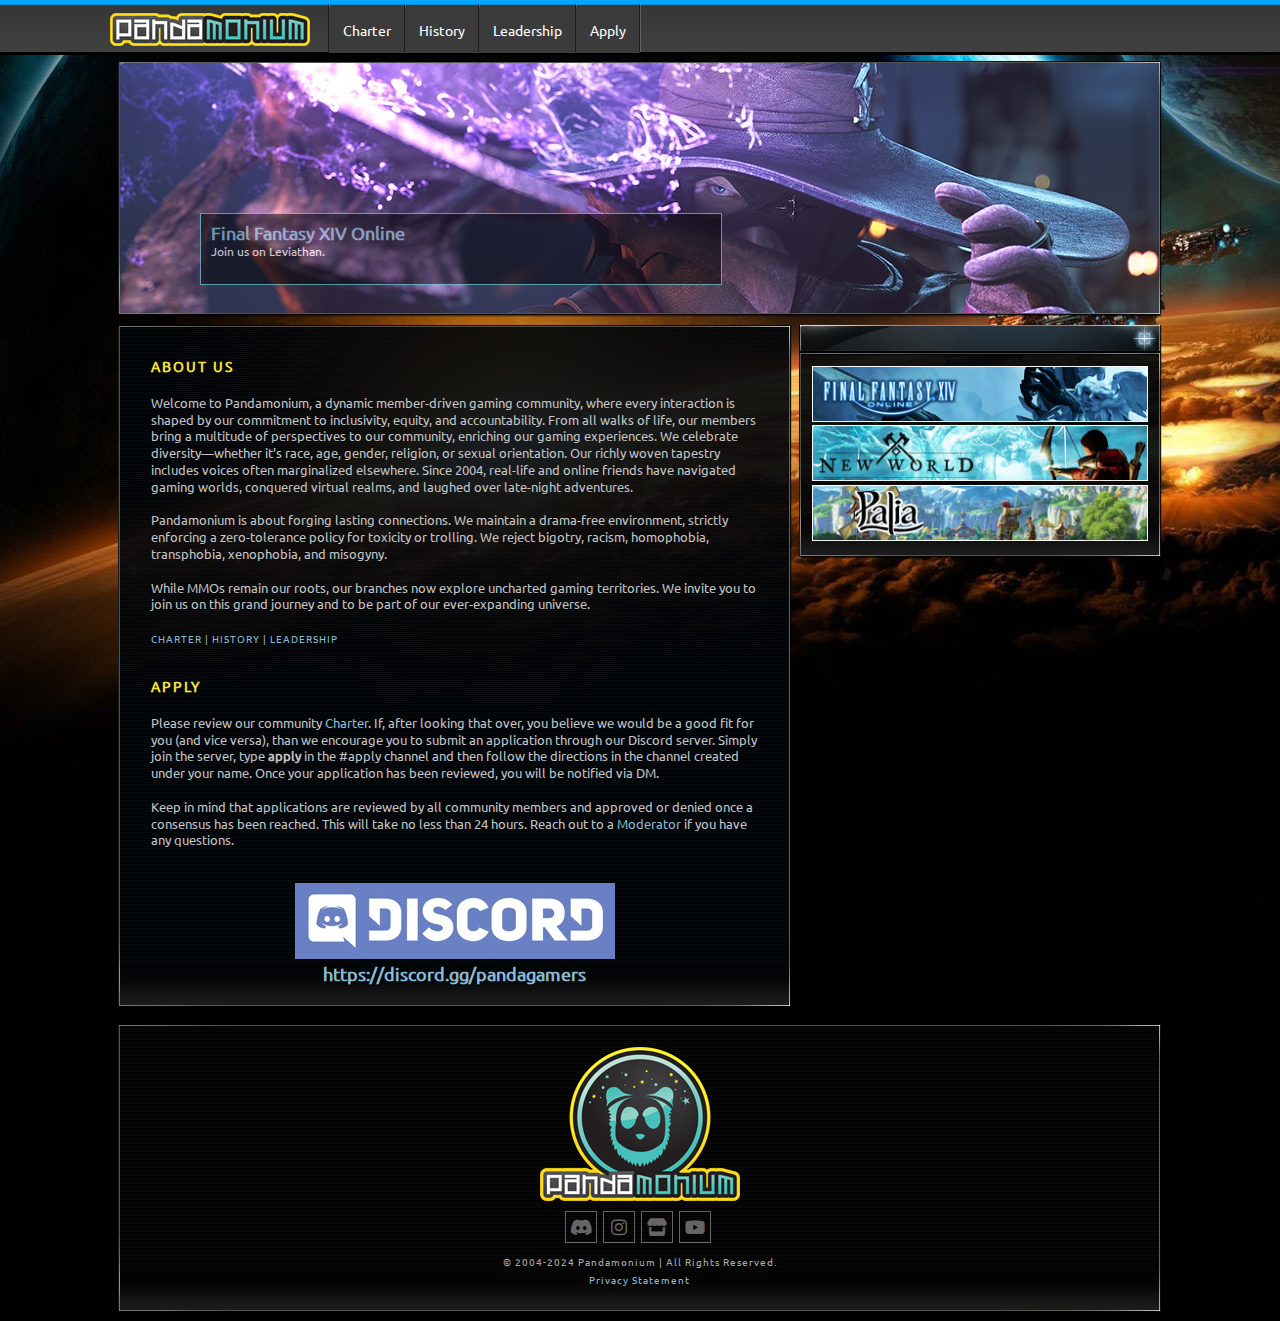
==== index.html @ 1358ab64 "Add files via upload" ====
<!DOCTYPE html>

<html lang="en-US">
<head>
  <title>Pandamonium</title>
  <meta charset="UTF-8">
  <meta content="en-US" http-equiv="Content-Language">
  <meta content="upgrade-insecure-requests" http-equiv="Content-Security-Policy">
  <meta content="Kaisa Connor" name="author">
  <meta content="Pandamonium, a member-driven gaming community guided by core values of inclusivity, equity, and accountability." name="description">
  <meta content="index, follow" name="robots">
  <meta content="width=device-width, initial-scale=1" name="viewport">
  <link href="css/default.css" media="screen" rel="stylesheet" type="text/css">
  <link href="css/menu.css" media="screen" rel="stylesheet" title="menu-css" type="text/css">

  <!-- FAVICON START -->
  <link href="images/favicon.ico" rel="shortcut icon" type="image/x-icon">
  <link href="images/favicon.ico" rel="icon" type="image/x-icon">
  <!-- FAVICON END -->

  <!-- START OF MENU FUNCTIONALITY -->
  <style>
  /* Button Background - No Hover */
  .dropbtn {
    padding: 14px;
    font-weight: 400;
    text-align: left;
    border: none;
    background-color: #3B3B3B;
    font-family: Ubuntu, sans-serif;
    font-size: 14px;
    color: #ffffff;
  }

  /* Link Text Stays White */
  .dropbtn a {
  color: inherit;
  text-decoration: none;
  }

  /* Link Hover Text Changes */
  .dropbtn a:hover {
  color: #52C6BE;
  text-decoration: none;
  }

  /* Overall Button Positioning */
  .dropdown {
    position: relative;
    display: inline-block;
    height: 44px;
    line-height: 44px;
    vertical-align: top;
    margin: 0 -2px;
    padding-top: 0px;
    padding-bottom: 0px;
    top: 7px;
    font-weight: 400;
    text-align: left;
  }

  /* Dropdown Button Background - No Hover */
  .dropdown-content {
    display: none;
    position: absolute;
    background-color: #262626;
    min-width: 160px;
    box-shadow: 0px 8px 16px 0px rgba(0,0,0,0.2);
    z-index: 1;
  }

  /* Dropdown Font */
  .dropdown-content a {
    color: #ffffff;
    padding: 12px 16px;
    text-decoration: none;
    display: block;
    font-family: Ubuntu, sans-serif;
    font-size: 13px;
  }

  /* Dropdown Background - Active */
  .dropdown-content a:hover {
    background-color: #262626;
    color: #52C6BE;
  }

  /* Dropdown Background - Inactive */
  .dropdown:hover .dropdown-content {
    display: block;
    padding-left: 10px;
    padding-right: 10px;
    background-color: #262626;
    border: 1px;
    border-style: solid;
    border-color: #000000;
  }

  /* Button Background - Hover */
  .dropdown:hover .dropbtn {
    background-color: #060606;
  }
  </style>
  <!-- END OF MENU FUNCTIONALITY -->

  <!-- START OF UBUNTU FONT -->
  <style>
  /* cyrillic-ext */
  @font-face {
    font-family: 'Ubuntu';
    font-style: normal;
    font-weight: 400;
    font-display: swap;
    src: local('Ubuntu Regular'), local('Ubuntu-Regular'), url(fonts/ubuntu-cyrillic-ext.woff2) format('woff2');
    unicode-range: U+0460-052F, U+1C80-1C88, U+20B4, U+2DE0-2DFF, U+A640-A69F, U+FE2E-FE2F;
  }

  /* cyrillic */
  @font-face {
    font-family: 'Ubuntu';
    font-style: normal;
    font-weight: 400;
    font-display: swap;
    src: local('Ubuntu Regular'), local('Ubuntu-Regular'), url(fonts/ubuntu-cyrillic.woff2) format('woff2');
    unicode-range: U+0400-045F, U+0490-0491, U+04B0-04B1, U+2116;
  }

  /* greek-ext */
  @font-face {
    font-family: 'Ubuntu';
    font-style: normal;
    font-weight: 400;
    font-display: swap;
    src: local('Ubuntu Regular'), local('Ubuntu-Regular'), url(fonts/ubuntu-greek-ext.woff2) format('woff2');
    unicode-range: U+1F00-1FFF;
  }

  /* greek */
  @font-face {
    font-family: 'Ubuntu';
    font-style: normal;
    font-weight: 400;
    font-display: swap;
    src: local('Ubuntu Regular'), local('Ubuntu-Regular'), url(fonts/ubuntu-greek.woff2) format('woff2');
    unicode-range: U+0370-03FF;
  }

  /* latin-ext */
  @font-face {
    font-family: 'Ubuntu';
    font-style: normal;
    font-weight: 400;
    font-display: swap;
    src: local('Ubuntu Regular'), local('Ubuntu-Regular'), url(fonts/ubuntu-latin-ext.woff2) format('woff2');
    unicode-range: U+0100-024F, U+0259, U+1E00-1EFF, U+2020, U+20A0-20AB, U+20AD-20CF, U+2113, U+2C60-2C7F, U+A720-A7FF;
  }

  /* latin */
  @font-face {
    font-family: 'Ubuntu';
    font-style: normal;
    font-weight: 400;
    font-display: swap;
    src: local('Ubuntu Regular'), local('Ubuntu-Regular'), url(fonts/ubuntu-latin.woff2) format('woff2');
    unicode-range: U+0000-00FF, U+0131, U+0152-0153, U+02BB-02BC, U+02C6, U+02DA, U+02DC, U+2000-206F, U+2074, U+20AC, U+2122, U+2191, U+2193, U+2212, U+2215, U+FEFF, U+FFFD;
  }

  /* Change the for specific design elements to Ubuntu */
  h1, h2, h3, h4, body, input {
    font-family: "Ubuntu", sans-serif !important;
  }

  #page-wrap {
    font-family: "Ubuntu", sans-serif !important;
  }

  .m_hmenu_v2.cust4648 a:link, .m_hmenu_v2.cust4648 a:active, .m_hmenu_v2.cust4648 a:visited, .m_hmenu_v2.cust4648 a:hover, .m_hmenu_v2.cust4648 .dynamic-text {
    font-family: "Ubuntu", sans-serif !important;
  }

  .element_button input, .element_button .button_block {
    font-family: "Ubuntu", sans-serif !important;
  }

  .m_progression .raid .current-difficulty {
    font-family: "Ubuntu", sans-serif !important;
  }

  standard_text {
    font-family: "Ubuntu", sans-serif !important;
    font-size: 15px;
  }
  </style>
  <!-- END OF UBUNTU FONT -->

  <!-- START OF FONT AWESOME STYLES -->
  <style>
  .fa,
  .fas,
  .far,
  .fal,
  .fad,
  .fab {
    -moz-osx-font-smoothing: grayscale;
    -webkit-font-smoothing: antialiased;
    display: inline-block;
    font-style: normal;
    font-variant: normal;
    text-rendering: auto;
    line-height: 1;
  }

  .fab {
    font-family: 'Font Awesome 5 Brands';
  }

  .fa,
  .fas {
    font-family: 'Font Awesome 5 Free';
    font-weight: 900;
  }

  @font-face {
    font-family: 'Font Awesome 5 Brands';
    font-style: normal;
    font-weight: normal;
    font-display: auto;
    src: url("webfonts/fa-brands-400.eot");
    src: url("webfonts/fa-brands-400.eot?#iefix") format("embedded-opentype"), url("webfonts/fa-brands-400.woff2") format("woff2"), url("webfonts/fa-brands-400.woff") format("woff"), url("webfonts/fa-brands-400.ttf") format("truetype"), url("webfonts/fa-brands-400.svg#fontawesome") format("svg");
  }

  @font-face {
    font-family: 'Font Awesome 5 Free';
    font-style: normal;
    font-weight: 400;
    font-display: auto;
    src: url("webfonts/fa-regular-400.eot");
    src: url("webfonts/fa-regular-400.eot?#iefix") format("embedded-opentype"), url("webfonts/fa-regular-400.woff2") format("woff2"), url("webfonts/fa-regular-400.woff") format("woff"), url("webfonts/fa-regular-400.ttf") format("truetype"), url("webfonts/fa-regular-400.svg#fontawesome") format("svg");
  }

  @font-face {
    font-family: 'Font Awesome 5 Free';
    font-style: normal;
    font-weight: 900;
    font-display: auto;
    src: url("webfonts/fa-solid-900.eot");
    src: url("webfonts/fa-solid-900.eot?#iefix") format("embedded-opentype"), url("webfonts/fa-solid-900.woff2") format("woff2"), url("webfonts/fa-solid-900.woff") format("woff"), url("webfonts/fa-solid-900.ttf") format("truetype"), url("webfonts/fa-solid-900.svg#fontawesome") format("svg");
  }

  /* Discord */
  .fa-discord:before {
    content: "\f392";
  }
	  
   /* Instagram */
  .fa-instagram:before {
    content: "\f16d";
  }

    /* Store */
    .fa-store:before {
    content: "\f54e";
  }

  /* YouTube */
  .fa-youtube:before {
    content: "\f167";
  }
  </style>
  <!-- END OF FONT AWESOME STYLES -->
</head>

<body class="dark-theme fixed layout_load" data-dnsme-update-flag="">
  <div class="body-wrap-2">
    <div class="body-wrap-3">
      <div id="page">
        <div class="page-outer-left">
        </div>

        <div class="page-outer-right">
        </div>

        <div id="page-wrap">
          <div class="fixed_height_elem" id="above-site">
          </div>

          <div id="site-body" style="margin-top: 0px;">
            <div class="fixed_height_elem">
              <table class="section-collection">
                <tbody>
                  <tr class="top">
                    <td class="section-border">
                      <div class="decorator-box">
                      </div>
                    </td>

                    <td class="section-holder section-width-large" data-width="1030" id="section-header">
                      <div class="section">
                        <div class=" container_spacer first">
                          <div class="left">
                          </div>

                          <div class="right">
                          </div>
                        </div>

                        <div class="clearing">
                        </div>

                        <div class=" first" data-container-id="61267147" data-start-collapsed="0">
                          <div class=" container_header">
                            <div class="left">
                            </div>

                            <div class="right">
                            </div>
                          </div>

                          <div class="container_body">
                            <div class="container_content container-minimized" style="display: none;">
                            </div>

                            <div class="container_content container-maximized">
                              <table class="container_table">
                                <tbody>
                                  <tr class="container_table_row">
                                    <td class="container_column leftmost rightmost" style="width: 100%">
                                      <div class="module module_first module_last menu_mod_container">
                                        <div class="module_content">
                                          <div class="module_content_wrap">
                                            <div class="m_hmenu_v2 cust4648">
                                              <div class="outer-nav-border">
                                                <div class="menu-bg-left">
                                                </div>

                                                <div class="menu-bg-right">
                                                </div>

                                                <div class="first-level-items ul">
                                                  <div class="auto-position-container">
                                                    <div class="front-widgets widgets">
                                                      <div class="each-menu-widget image-widget widg63568" data-id="63568" data-name="Image">
                                                        <div class="img-container" style="position:relative; left:0px;">
                                                          <a target="_self" class="widget-image" aria-label="Home" href="index.html" target="_self"><img alt="Pandamonium Logo" data-hover-src="" data-reg-src="images/pandamonium_small.png" data-speed="0" data-target="_self" src="images/pandamonium_small.png"></a>
                                                        </div>
                                                      </div>
                                                    </div>

                                                    <div class="menu-margin-left">
                                                    </div>

                                                    <div class="gap">
                                                      <span class="gap-l"></span>
                                                      <span class="gap-r"></span>
                                                    </div>

                                                    <div class="dropdown">
                                                      <button class="dropbtn"><a target="_self" href="charter.html">Charter</a></button>
                                                    </div>

                                                    <div class="gap">
                                                      <span class="gap-l"></span>
                                                      <span class="gap-r"></span>
                                                    </div>

                                                    <div class="dropdown">
                                                      <button class="dropbtn"><a target="_self" href="history.html">History</a></button>
                                                    </div>

                                                    <div class="gap">
                                                      <span class="gap-l"></span>
                                                      <span class="gap-r"></span>
                                                    </div>

                                                    <div class="dropdown">
                                                      <button class="dropbtn"><a target="_self" href="leadership.html">Leadership</a></button>
                                                    </div>

                                                    <div class="gap">
                                                      <span class="gap-l"></span>
                                                      <span class="gap-r"></span>
                                                    </div>

                                                    <div class="dropdown">
                                                      <button class="dropbtn"><a target="_self" href="apply.html">Apply</a></button>
                                                    </div>

                                                    <div class="gap">
                                                      <span class="gap-l"></span>
                                                      <span class="gap-r"></span>
                                                    </div>

                                                  </div>
                                                </div>
                                              </div>
                                            </div>
                                          </div>
                                        </div>
                                      </div>
                                    </td>
                                  </tr>
                                </tbody>
                              </table>
                            </div>
                          </div>

                          <div class=" container_footer">
                            <div class="left">
                            </div>

                            <div class="right">
                            </div>
                          </div>
                        </div>

                        <div class=" container_spacer">
                          <div class="left">
                          </div>

                          <div class="right">
                          </div>
                        </div>

                        <div class="clearing">
                        </div>

			<br /><br /><br /><br />

                        <div class="container" data-container-id="61266828" data-start-collapsed="0">
                          <div class=" container_header">
                            <div class="left">
                            </div>

                            <div class="right">
                            </div>
                          </div>

                          <div class="container_body">
                            <div class="container_left">
                            </div>

                            <div class="container_right">
                            </div>

                            <div class="container_left_top">
                            </div>

                            <div class="container_right_top">
                            </div>

                            <div class="container_left_bottom">
                            </div>

                            <div class="container_right_bottom">
                            </div>

                            <div class="container_content container-minimized" style="display: none;">
                            </div>

                            <div class="container_content container-maximized">
                              <div class="container_inner_l">
                              </div>

                              <div class="container_inner_r">
                              </div>

                              <div class="container_inner_tl">
                              </div>

                              <div class="container_inner_tr">
                              </div>

                              <div class="container_inner_bl">
                              </div>

                              <div class="container_inner_br">
                              </div>

                              <table class="container_table">
                                <tbody>
                                  <tr class="container_table_row">
                                    <td class="container_column leftmost rightmost" style="width: 100%">
                                      <div class="module module_first module_last">
                                        <div class="module_content">
                                          <div class="module_content_wrap">

                                            <!-- START OF SLIDESHOW CONTAINER -->
                                            <div class="m_showcase" id="m_showcase_3432267">
                                              <div class="m_showcase_view" style="min-height:250">
						      
                                                <div class="mySlides fade">
                                                  <div style="height: 250px;">
                                                    <a target="_self" href="apply.html"><img alt="FFXIV Banner" src="images/ffxiv_banner.jpg" style="display: inline; width: 100%; left: -1039px;"></a>
                                                  </div>
                                                  <div class="m_showcase_bar">
                                                    <a target="_self" href="apply.html">
                                                    <h3 class="m_showcase_title" style="font-size: 18px;">Final Fantasy XIV Online</h3></a>
                                                    <p class="m_showcase_description">Join us on Leviathan. <span class="dot"></span> <span class="dot"></span> <span class="dot"></span></p>
                                                  </div>
                                                </div>

						                                    <div class="mySlides fade">
                                                  <div style="height: 250px;">
                                                    <a target="_self" href="apply.html"><img alt="New World Banner" src="images/nw_banner.jpg" style="display: inline; width: 100%; left: -1039px;"></a>
                                                  </div>
                                                  <div class="m_showcase_bar">
                                                    <a target="_self" href="apply.html">
                                                    <h3 class="m_showcase_title" style="font-size: 18px;">New World</h3></a>
                                                    <p class="m_showcase_description">Join us on Lilith or Maramma. <span class="dot"></span> <span class="dot"></span> <span class="dot"></span></p>
                                                  </div>
                                                </div>
      
                                                <div class="mySlides fade">
                                                  <div style="height: 250px;">
                                                    <a target="_self" href="apply.html"><img alt="Palia Banner" src="images/palia_banner.jpg" style="display: inline; width: 100%; left: -1039px;"></a>
                                                  </div>
                                                  <div class="m_showcase_bar">
                                                    <a target="_self" href="apply.html">
                                                    <h3 class="m_showcase_title" style="font-size: 18px;">Palia</h3></a>
                                                    <p class="m_showcase_description">Join us in Palia. <span class="dot"></span> <span class="dot"></span> <span class="dot"></span></p>
                                                  </div>
                                                </div>
						      
                                              </div>
                                            </div>
                                            <!--END OF SLIDESHOW CODE-->

                                            <!--SLIDESHOW JAVASCRIPT-->
                                            <script>
                                            var slideIndex = 0;
                                            showSlides();

                                            function showSlides() {
                                            var i;
                                            var slides = document.getElementsByClassName("mySlides");
                                            var dots = document.getElementsByClassName("dot");
                                            for (i = 0; i < slides.length; i++) {
                                            slides[i].style.display = "none";  
                                            }
                                            slideIndex++;
                                            if (slideIndex > slides.length) {slideIndex = 1}    
                                            for (i = 0; i < dots.length; i++) {
                                            dots[i].className = dots[i].className.replace(" active", "");
                                            }
                                            slides[slideIndex-1].style.display = "block";  
                                            dots[slideIndex-1].className += " active";
                                            setTimeout(showSlides, 4000); // Change image every 4 seconds
                                            }
                                            </script>
                                            <!--END OF SLIDESHOW JAVASCRIPT-->

                                          </div>
                                        </div>
                                      </div>
                                    </td>
                                  </tr>
                                </tbody>
                              </table>
                            </div>
                          </div>

                          <div class=" container_footer">
                            <div class="left">
                            </div>

                            <div class="right">
                            </div>
                          </div>
                        </div>

                        <div class=" container_spacer">
                          <div class="left">
                          </div>

                          <div class="right">
                          </div>
                        </div>

                        <div class="clearing">
                        </div>

                        <div class="special_container last">
                          <div class="m_html" style="padding: 0px; margin-bottom: -1px;">

                          </div>
                        </div>

                        <div class=" container_spacer last">
                          <div class="left">
                          </div>

                          <div class="right">
                          </div>

                          <div class="middle">
                          </div>
                        </div>

                        <div class="clearing">
                        </div>
                      </div>
                    </td>

                    <td class="section-border">
                      <div class="decorator-box">
                      </div>
                    </td>
                  </tr>
                </tbody>
              </table>
            </div>

            <div class="fixed_height_elem">
              <table class="section-collection">
                <tbody>
                  <tr class="top">
                    <td class="section-border">
                      <div class="decorator-box">
                      </div>
                    </td>

                    <td class="section-holder section-width-large" data-width="674" id="section-left" style="width: 674px;">
                      <div class="section">
                        <div class=" container_spacer first">
                          <div class="left">
                          </div>

                          <div class="right">
                          </div>
                        </div>

                        <div class="clearing">
                        </div>

                        <div class="container first last" data-container-id="61266835" data-start-collapsed="0">
                          <div class=" container_header">
                            <div class="left">
                            </div>

                            <div class="right">
                            </div>
                          </div>

                          <div class="container_body">
                            <div class="container_left">
                            </div>

                            <div class="container_right">
                            </div>

                            <div class="container_left_top">
                            </div>

                            <div class="container_right_top">
                            </div>

                            <div class="container_left_bottom">
                            </div>


                            <div class="container_right_bottom">
                            </div>


                            <div class="container_content container-minimized" style="display: none;">
                            </div>

                            <div class="container_content container-maximized">
                              <div class="container_inner_l">
                              </div>

                              <div class="container_inner_r">
                              </div>

                              <div class="container_inner_tl">
                              </div>

                              <div class="container_inner_tr">
                              </div>


                              <div class="container_inner_bl">
                              </div>

                              <div class="container_inner_br">
                              </div>

                              <table class="container_table">
                                <tbody>
                                  <tr class="container_table_row">
                                    <td class="container_column leftmost rightmost" style="width: 100%">
                                      <div class="module module_first module_last">
                                        <div class="module_content">
                                          <div class="module_content_wrap">
                                            <div class="m_html">

                                              <table>
                                                <tbody>
                                                  <tr>
                                                    <td valign="top" width="40%">
                                                      <div class="footer_header">
                                                        About Us
                                                      </div>


                                                      <div class="footer_column_inner">
                                                        <span style="font-size:13.2px">Welcome to Pandamonium, a dynamic member-driven gaming community, where every interaction is shaped by our commitment to inclusivity, equity, and accountability. From all walks of life, our members bring a multitude of perspectives to our community, enriching our gaming experiences. We celebrate diversity—whether it’s race, age, gender, religion, or sexual orientation. Our richly woven tapestry includes voices often marginalized elsewhere. Since 2004, real-life and online friends have navigated gaming worlds, conquered virtual realms, and laughed over late-night adventures.</span><br>
                                                        <br>
							                                          <span style="font-size:13.2px">Pandamonium is about forging lasting connections. We maintain a drama-free environment, strictly enforcing a zero-tolerance policy for toxicity or trolling. We reject bigotry, racism, homophobia, transphobia, xenophobia, and misogyny.</span><br>
							                                          <br>
                                                        <span style="font-size:13.2px">While MMOs remain our roots, our branches now explore uncharted gaming territories. We invite you to join us on this grand journey and to be part of our ever-expanding universe.</span><br>
							                                          <br>
                                                        <span class="copyright"><a target="_self" href="charter.html">CHARTER</a> | <a target="_self" href="history.html">HISTORY</a> | <a target="_self" href="leadership.html">LEADERSHIP</a></span>
                                                      </div>

							      
							<div class="footer_header">
                                                        Apply
                                                        </div>


                                                      <div class="footer_column_inner">
                                                        <span style="font-size:13.2px">Please review our community <a target="_self" href="charter.html">Charter</a>. If, after looking that over, you believe we would be a good fit for you (and vice versa), than we encourage you to submit an application through our Discord server. Simply join the server, type <b>apply</b> in the #apply channel and then follow the directions in the channel created under your name. Once your application has been reviewed, you will be notified via DM.</span><br>
                                            		<br>
                                            		<span style="font-size:13.2px">Keep in mind that applications are reviewed by all community members and approved or denied once a consensus has been reached. This will take no less than 24 hours. Reach out to a <a target="_self" href="leadership.html">Moderator</a> if you have any questions.</span><br>
                                            		<br>
                                            		<br>


                                                        <center>
                                                          <span class="about"><a rel="noreferrer,external" target="_blank" href="https://discord.gg/pandagamers"><img alt="Discord" src="images/discord.jpg"></a><br></span>

                                                          <h2><span class="about"><b><a rel="noreferrer,external" target="_blank" href="https://discord.gg/pandagamers">https://discord.gg/pandagamers</a></b></span></h2></center>
                                                      </div>
							                                      </td>
                                                  </tr>
                                                </tbody>
                                              </table>
                                            </div>
                                          </div>
                                        </div>
                                      </div>
                                    </td>
                                  </tr>
                                </tbody>
                              </table>
                            </div>
                          </div>


                          <div class=" container_footer">
                            <div class="left">
                            </div>


                            <div class="right">
                            </div>
                          </div>
                        </div>


                        <div class=" container_spacer last">
                          <div class="left">
                          </div>


                          <div class="right">
                          </div>


                          <div class="middle">
                          </div>
                        </div>


                        <div class="clearing">
                        </div>
                      </div>
                    </td>

                    <td class="section-divider">
                      <div class="decorator-box">
                      </div>
                    </td>

                    <td class="section-holder section-width-medium" data-width="356" id="section-main">
                      <div class="section">
                        <div class="fixed_height_elem container_spacer first">
                          <div class="left">
                          </div>


                          <div class="right">
                          </div>
                        </div>


                        <div class="clearing">
                        </div>


                        <div class="container with-header first" data-container-id="61266832" data-start-collapsed="0">
                          <div class="fixed_height_elem container_header">
                            <div class="left">
                            </div>


                            <div class="right">
                            </div>


                            <div class="title">
                              <span class="mask"></span>

                              <div class="text">
                                <span class="mask"></span>

                                <div class="header_text_text">
                                  <span class="mask">Our Games</span>
                                </div>
                                <span class="mask"></span>
                              </div>
                            </div>
                          </div>


                          <div class="container_body">
                            <div class="container_left">
                            </div>


                            <div class="container_right">
                            </div>


                            <div class="container_left_top">
                            </div>


                            <div class="container_right_top">
                            </div>


                            <div class="container_left_bottom">
                            </div>


                            <div class="container_right_bottom">
                            </div>


                            <div class="container_content container-minimized" style="display: none;">
                            </div>


                            <div class="container_content container-maximized">
                              <div class="container_inner_l">
                              </div>


                              <div class="container_inner_r">
                              </div>


                              <div class="container_inner_tl">
                              </div>


                              <div class="container_inner_tr">
                              </div>


                              <div class="container_inner_bl">
                              </div>


                              <div class="container_inner_br">
                              </div>


                              <table class="container_table">
                                <tbody>
                                  <tr class="container_table_row">
                                    <td class="container_column leftmost rightmost" style="width: 100%">
                                      <div class="module module_first module_last">
                                        <div class="module_content">
                                          <div class="module_content_wrap">
                                            <div class="m_html">
                                              <a target="_self" href="ffxiv.html"><img alt="FFXIV Banner" src="images/ffxiv_game_banner.jpg" width="100%"></a><br>
                                              <a target="_self" href="new_world.html"><img alt="New World Banner" src="images/nw_game_banner.jpg" width="100%"></a><br>
                                              <a target="_self" href="palia.html"><img alt="Palia Banner" src="images/palia_game_banner.jpg" width="100%"></a><br>
                                            </div>
                                          </div>
                                        </div>
                                      </div>
                                    </td>
                                  </tr>
                                </tbody>
                              </table>
                            </div>
                          </div>


                          <div class="fixed_height_elem container_footer">
                            <div class="left">
                            </div>


                            <div class="right">
                            </div>
                          </div>
                        </div>


                        <div class="fixed_height_elem container_spacer">
                          <div class="left">
                          </div>


                          <div class="right">
                          </div>
                        </div>


                        <div class="clearing">
                        </div>


                        </div>


                        <div class="fixed_height_elem container_spacer last">
                          <div class="left">
                          </div>


                          <div class="right">
                          </div>


                          <div class="middle">
                          </div>
                        </div>


                        <div class="clearing">
                        </div>
                      </div>
                    </td>

                    <td class="section-border">
                      <div class="decorator-box">
                      </div>
                    </td>
                  </tr>
                </tbody>
              </table>
            </div>


            <div class="fixed_height_elem">
              <table class="section-collection">
                <tbody>
                  <tr class="top">
                    <td class="section-border">
                      <div class="decorator-box">
                      </div>
                    </td>

                    <td class="section-holder section-width-large" data-width="1030" id="section-footer">
                      <div class="section">
                        <div class=" container_spacer first">
                          <div class="left">
                          </div>


                          <div class="right">
                          </div>
                        </div>


                        <div class="clearing">
                        </div>


                        <div class="container first last" data-container-id="61266833" data-start-collapsed="0">
                          <div class=" container_header">
                            <div class="left">
                            </div>


                            <div class="right">
                            </div>
                          </div>


                          <div class="container_body">
                            <div class="container_left">
                            </div>


                            <div class="container_right">
                            </div>


                            <div class="container_left_top">
                            </div>


                            <div class="container_right_top">
                            </div>


                            <div class="container_left_bottom">
                            </div>


                            <div class="container_right_bottom">
                            </div>


                            <div class="container_content container-minimized" style="display: none;">
                            </div>


                            <div class="container_content container-maximized">
                              <div class="container_inner_l">
                              </div>


                              <div class="container_inner_r">
                              </div>


                              <div class="container_inner_tl">
                              </div>


                              <div class="container_inner_tr">
                              </div>


                              <div class="container_inner_bl">
                              </div>


                              <div class="container_inner_br">
                              </div>


                              <table class="container_table">
                                <tbody>
                                  <tr class="container_table_row">
                                    <td class="container_column leftmost rightmost" style="width: 100%">
                                      <div class="module module_first module_last">
                                        <div class="module_content">
                                          <div class="module_content_wrap">
                                            <div class="m_html">
                                              <style type="text/css">
                                              .footer_column_inner {
                                              padding: 10px;
                                              margin-left: 10px;
                                              margin-right: 10px;
                                              }

                                              .copyright {
                                              padding: 0px;
                                              color: #aaa;
                                              box-sizing: border-box;
                                              margin-left: auto;
                                              margin-right: auto;
                                              line-height:18px;
                                              font-size:10px;
                                              letter-spacing: 1px;
                                              }

                                              .footer_header{
                                              color:#FAE534;
                                              padding:10px;
                                              margin-left:10px;
                                              margin-right:10px;
                                              margin-top:10px;
                                              text-align:left;
                                              font-size:14px;
                                              font-weight: 800;
                                              text-transform: uppercase;
                                              letter-spacing: 2px;
                                              }

                                              .socials {
                                              float: center;
                                              margin-top: 2px;
                                              margin-bottom: -2px;
                                              }

                                              .socials a {
                                              font-size: 18px;
                                              margin-right: 3px;
                                              width: 30px;
                                              line-height: 30px;
                                              text-align: center;
                                              border: 1px solid #666;
                                              display: inline-block;
                                              color: #666;
                                              transition: color .25s;
                                              }

                                              .about{
                                              line-height:20px;
                                              }

                                              .logo img{
                                              display:block;
                                              width: 200px;
                                              margin-left: auto;
                                              margin-right: auto; 
                                              }
                                              </style>

                                              <table border="0" class="section-collection">
                                                <tbody>
                                                  <tr class="top">
                                                    <td valign="top" width="100%">
                                                      <div class="footer_column_inner">
                                                        <center>
                                                          <a target="_self" class="logo" aria-label="Home" href="index.html"><img alt="Pandamonium Logo" src="images/panda_logo_200.png" width="200"></a>
                                                        </center>

                                                    <div class="footer_column_inner">
                                                      <center>
                                                        <span class="socials">
                                                          <a rel="noreferrer,external" target="_blank" aria-label="Discord" href="https://discord.gg/pandagamers" title="Discord"><i class="fab fa-discord"></i></a> 
                                                          <a rel="noreferrer,external" target="_blank" aria-label="Instagram" href="https://www.instagram.com/pandagamers/" title="Instagram"><i class="fab fa-instagram"></i></a> 
                                                          <a rel="noreferrer,external" target="_blank" aria-label="Store" href="https://www.designbyhumans.com/shop/pandamoniumguild/" title="Store"><i class="fas fa-store"></i></a>
                                                          <a rel="noreferrer,external" target="_blank" aria-label="YouTube" href="https://www.youtube.com/@pandagamers" title="YouTube"><i class="fab fa-youtube"></i></a></span>
                                                      </center>
                                                    </div>

                                                    <center>
                                                      <span class="copyright">© 2004-2024 Pandamonium | All Rights Reserved.</span><br>
                                                      <span class="copyright"><a target="_self" href="privacy.html">Privacy Statement</a></span>
                                                    </center>
                                                      </div>
                                                    </td>
                                                  </tr>
                                                </tbody>
                                              </table>
                                            </div>
                                          </div>
                                        </div>
                                      </div>
                                    </td>
                                  </tr>
                                </tbody>
                              </table>
                            </div>
                          </div>


                          <div class=" container_footer">
                            <div class="left">
                            </div>


                            <div class="right">
                            </div>
                          </div>
                        </div>


                        <div class=" container_spacer last">
                          <div class="left">
                          </div>


                          <div class="right">
                          </div>


                          <div class="middle">
                          </div>
                        </div>


                        <div class="clearing">
                        </div>
                      </div>
                    </td>

                    <td class="section-border">
                      <div class="decorator-box">
                      </div>
                    </td>
                  </tr>
                </tbody>
              </table>
            </div>
          </div>
        </div>
      </div>
    </div>
  </div>
</body>
</html>
---- css/default.css ----
html,
body,
div,
span,
applet,
object,
iframe,
h1,
h2,
h3,
h4,
h5,
h6,
p,
blockquote,
pre,
a,
abbr,
acronym,
address,
big,
cite,
code,
del,
dfn,
em,
font,
img,
ins,
kbd,
q,
s,
samp,
small,
strike,
strong,
sub,
sup,
tt,
var,
dl,
dt,
dd,
ol,
ul,
li,
form,
label,
table,
caption,
tbody,
tfoot,
thead,
tr,
th,
td {
	margin: 0;
	padding: 0;
	border: 0;
	outline: 0
}

body {
	line-height: 1
}

ol,
ul {
	list-style: none
}

table {
	border-collapse: collapse;
	border-spacing: 0
}

caption,
th,
td {
	text-align: left;
	font-weight: 400
}

* {
	margin: 0;
	padding: 0
}

a img {
	border: none
}

h2 {
	font-size: 18px;
	font-weight: 400
}

h3 {
	font-size: 14px
}

h4,
h5,
h6 {
	font-size: 100%
}

html,
body {
	height: 100%
}

.body-wrap-3 {
	overflow-x: hidden;
	min-width: 954px
}

#page {
	min-height: 100%;
	max-width: 1060px;
	min-width: 954px;
	position: relative
}

.page-outer-left,
.page-outer-right {
	position: absolute;
	z-index: -1;
	height: 100%
}

.tab {
    display: inline-block;
    margin-left: 15px;
}

.tab_wide {
    display: inline-block;
    margin-left: 33px;
}

.clearing {
	clear: both
}

tr.top .section-border,
tr.top .section-divider {
	vertical-align: top
}

.container_spacer {
	position: relative;
	z-index: 3
}

.container_spacer .left {
	position: absolute;
	height: 100%;
	width: 50.004%;
	top: 0;
	left: 0;
	background-position: left top;
	background-repeat: no-repeat
}

.container_spacer .right {
	position: absolute;
	height: 100%;
	width: 50.004%;
	top: 0;
	right: 0;
	background-position: right top;
	background-repeat: no-repeat
}

body {
	font-family: Arial, Helvetica, sans-serif;
	font-size: 12px
}

a {
	text-decoration: none
}

a:hover,
a:focus {
	text-decoration: underline
}

p {
	line-height: 150%
}

.element_avatar {
	display: inline-block;
	zoom: 1;
	line-height: 0
}

.element_avatar.simple {
	padding: 1px
}

.element_avatar img {
	display: block;
	position: relative
}

.element_avatar.large img {
	width: 73px;
	height: 73px
}

#page {
	margin: 0 auto
}

#site-body {
	position: relative;
	z-index: 1;
	zoom: 1
}

.module {
	border-width: 1px;
	border-style: solid
}

.module.module_first {
	border-top: none
}

.module.module_last {
	border-bottom: none
}

.leftmost .module {
	border-left: none
}

.rightmost .module {
	border-right: none
}

.container_header,
.container_body,
.container_footer {
	position: relative
}

.container_header .left,
.container_footer .left,
.container_footer .footer_text_left {
	height: 100%;
	width: 50.004%;
	position: absolute;
	top: 0;
	left: 0;
	background: left bottom no-repeat
}

.container_header .right,
.container_footer .right,
.container_footer .footer_text_right {
	height: 100%;
	width: 50.004%;
	position: absolute;
	top: 0;
	right: 0;
	background: right bottom no-repeat
}

.container.with-header .container_header .left,
.container.with-header .container_header .right {
	background-image: none
}

.container_footer {
	height: 2px
}

.container_footer .left {
	background: left bottom no-repeat
}

.container_footer .right {
	background: right bottom no-repeat
}

.container .container_footer {
	margin-top: 0
}

.container_header .title,
.container_footer .title {
	position: absolute;
	overflow: hidden;
	white-space: nowrap;
	width: 100%;
	height: 100%;
	left: 0
}

.container_header .title .mask,
.container_footer .title .mask {
	display: block;
	overflow: hidden;
	height: 100%
}

.container.with-header .container_header .text,
.container.with-footer .container_footer .text {
	position: relative;
	height: 100%
}

.container_body .container_left {
	height: 100%;
	width: 0;
	position: absolute;
	top: 0;
	left: 0;
	background: left top repeat-y
}

.container_body .container_right {
	height: 100%;
	width: 0;
	position: absolute;
	top: 0;
	right: 0;
	background: right top repeat-y
}

.container_body .container_left_top,
.container_body .container_left_bottom {
	height: 100%;
	width: 50.004%;
	position: absolute;
	top: 0;
	left: 0;
	background: left bottom no-repeat
}

.container_body .container_right_top,
.container_body .container_right_bottom {
	height: 100%;
	width: 50.004%;
	position: absolute;
	top: 0;
	right: 0;
	background: right bottom no-repeat
}

.container_body .container_left_top {
	background: left top no-repeat
}

.container_body .container_right_top {
	background: right top no-repeat
}

.container_content {
	position: relative
}

.container_table {
	width: 100%;
	border-collapse: collapse;
	border: 0;
	position: relative
}

.container_inner_l {
	top: 0;
	left: 0;
	width: 50.004%;
	height: 100%;
	background: left top repeat-y;
	position: absolute
}

.container_inner_r {
	top: 0;
	right: 0;
	width: 50.004%;
	height: 100%;
	background: right top repeat-y;
	position: absolute
}

.container_inner_tl {
	top: 0;
	left: 0;
	width: 50.004%;
	height: 50.004%;
	background: left top no-repeat;
	position: absolute
}

.container_inner_tr {
	top: 0;
	right: 0;
	width: 50.004%;
	height: 50.004%;
	background: right top no-repeat;
	position: absolute
}

.container_inner_bl {
	bottom: 0;
	left: 0;
	width: 50.004%;
	height: 50.004%;
	background: left bottom no-repeat;
	position: absolute
}

.container_inner_br {
	bottom: 0;
	right: 0;
	width: 50.004%;
	height: 50.004%;
	background: right bottom no-repeat;
	position: absolute
}

.container_column {
	vertical-align: top
}

.section-collection {
	width: 100%;
	empty-cells: show;
	border-collapse: collapse;
	border: 0
}

tr.top,
.top .section-border,
.top .section-divider {
	height: 1px
}

.section-holder {
	vertical-align: top
}

.section {
	padding-bottom: 0
}

.m_html {
	padding: 11px;
	word-wrap: break-word;
	line-height: 140%
}

.m_html img {
	max-width: 100%;
	border-style: solid;
	border-width: 0
}

.m_html table[border],
.m_html table[border] td,
.m_html table[border] tr,
.m_html table[border] th {
	border-style: solid;
	border-width: 1px
}

.m_html table[border="0"],
.m_html table[border="0"] td,
.m_html table[border="0"] tr,
.m_html table[border="0"] th {
	border-width: 0
}

.m_html ul,
.m_html ol {
	list-style: inside;
	padding-left: 1em;
	line-height: 145%
}

.m_html ul {
	list-style-type: disc
}

.m_members {
	padding: 8px 10px 14px
}

.m_members .user {
	display: inline-block
}

.m_members .user.large {
	margin-right: 15px;
	margin-bottom: 15px
}

.m_members .right {
	display: inline-block
}

.m_members .header {
	margin-bottom: 4px
}

.m_members .filter {
	float: right
}

.m_members .header .search {
	width: 200px;
	display: inline-block
}

.m_showcase {
	position: relative;
	width: 100%
}

.m_showcase div.m_showcase_view {
	position: relative;
	overflow: hidden;
	width: auto
}

.m_showcase div.m_showcase_bar {
	position: absolute;
	background-color: rgba(0, 0, 0, .7);
	height: 50px;
	opacity: 70%;
	width: 100%;
	bottom: 0;
}

.m_showcase_bar {
	top: 150px;
	left: 80px !important;
	text-align: left !important;
	background: rgba(22, 22, 22, 0.8);
	background-color: rgba(22, 22, 22, 0.8);
	max-width: 500px !important;
	bottom: inherit !important;
	padding: 10px;
	text-shadow: none;
	border: 1px solid #66cccc;
}

.m_showcase .m_showcase_bar {
	background-color: #000;
	filter: alpha(opacity=70);
	z-index: 10;
}

.m_showcase .m_showcase_description {
	color: #fff
}

.header_text_text {
	cursor: default
}

.container_body .container-minimized {
	padding: 15px;
	text-align: center;
	position: relative;
	z-index: 1000
}

body {
	background-attachment: fixed;
	color: #c3c5c7;
	background-repeat: no-repeat;
	background-position: top;
	background-image: url("../images/background.jpg");
	background-color: #000000;
}

#page-wrap {
	background-attachment: fixed;
	background-repeat: no-repeat;
	font-size: 12px;
	background-color: transparent;
	background-position: center;
	color: #c3c5c7;
	font-family: Tahoma;
}

a {
	color: #8cbbd4;
}

.element_avatar.simple {
	background-color: #000000;
	border: 1px solid;
	border-color: #4c5a61;
}

.page-outer-left {
	background-repeat: repeat-y;
	background-color: transparent;
	left: 0px;
	background-position: left;
	width: 0px;
}

.page-outer-right {
	width: 0px;
	background-repeat: repeat-y;
	background-color: transparent;
	right: 0px;
	background-position: right;
}

.body-wrap-2 {
	background-repeat: repeat-x;
	background-position: top left;
}

.body-wrap-3 {
	background-repeat: no-repeat;
	background-position: top right;
}

a:hover,
a:focus {
	color: #ffffff;
}

.container.with-header .container_header .header_text_text {
	text-transform: none;
	font-family: Tahoma;
	font-weight: bold;
	padding-top: 9px;
	color: #ffffff;
	font-size: 13px;
}

.container_header .title .mask {
	margin-left: 10px;
	text-align: left;
	margin-right: 20px;
}

.container.with-header .container_header {
	height: 30px;
	background-color: transparent;
}

.container.with-header .container_header .left {
	background-image: url("../images/container-top2.png");
}

.container.with-header .container_header .right {
	background-image: url("../images/container-top2.png");
}

.container.with-header.first .container_header .left {
	background-image: url("../images/container-top2.png");
}

.container.with-header.first .container_header .right {
	background-image: url("../images/container-top2.png");
}

.container .container_header {
	height: 2px;
	background-color: transparent;
}

.container .container_header .left {
	background-image: url("../images/topedge.png");
}

.container .container_header .right {
	background-image: url("../images/topedge.png");
}

.container .container_footer .left {
	background-image: url("../images/container-footer.png");
}

.container .container_footer .right {
	background-image: url("../images/container-footer.png");
}

.container .container_footer {
	background-color: transparent;
	height: 4px;
}

.container .container_body .container_left {
	background-image: url("../images/left-container-edge.png");
	width: 2px;
	background-color: transparent;
}

.container .container_body .container_right {
	background-image: url("../images/right-container-edge.png");
	width: 3px;
	background-color: transparent;
}

.container .container_body {
	padding-right: 3px;
	padding-left: 2px;
}

.container .container_content {
	background-position: top left;
	background-image: url("../images/container-bg.png");
	background-repeat: repeat;
	background-color: transparent;
}

.module {
	background-attachment: fixed;
	background-repeat: repeat-x;
	border-color: #030303;
	background-position: center;
	background-color: transparent;
}

.container .module {
	border-right-color: #273133;
	border-bottom-color: #273133;
}

.container_spacer {
	height: 8px;
}

.container_spacer.first {
	height: 1px;
}

.container_spacer.last {
	height: 7px;
}

#section-header .container_spacer.first {
	height: 3px;
}

#section-header .container_spacer.last {
	margin-bottom: 0px;
	height: 0px;
}

#section-footer .container_spacer.first {
	height: 8px;
}

#section-footer .container_spacer.last {
	height: 7px;
}

.section-border {
	width: 8px;
}

.section-divider {
	width: 7px;
}

.container.with-header.first .container_header {
	height: 30px;
}

.container.with-header.first .container_header .header_text_text {
	padding-top: 9px;
}

.container.with-header.first .container_header .title .mask {
	margin-left: 10px;
	margin-right: 20px;
}

.special_container {
	margin-top: 0px;
	margin-bottom: 0px;
}

.container_inner_bl {
	background-image: url("../images/bottom-shade.png");
}

.container_inner_br {
	background-image: url("../images/bottom-shade.png");
}

.container .container_body .container_left_bottom {
	background-image: url("../images/upper-lines.png");
}

.container .container_body .container_right_bottom {
	background-image: url("../images/upper-lines.png");
}

.container .container_body .container_left_top {
	background-image: url("../images/down-lines.png");
}

.container .container_body .container_right_top {
	background-image: url("../images/down-lines.png");
}

.module {
	margin-top: 0px;
}

.module {
	margin-right: 0px;
}
---- css/menu.css ----
.menu_mod_container {
	background-color: transparent !important;
	background: none !important;
}

.m_hmenu_v2.cust4648 .outer-nav-border {
	top: 0px;
	width: 100%;
	position: fixed;
	left: 0px;
	border-top-left-radius: 0px !important;
	border-top-right-radius: 0px !important;
	border-bottom-left-radius: 0px !important;
	border-bottom-right-radius: 0px !important;
	border-left-style: none !important;
	border-right-style: none !important;
	z-index: 5000;
	border: 1px solid #000000;
	border-top-right-radius: 7px;
	border-top-left-radius: 7px;
	border-bottom-left-radius: 0px;
	border-bottom-right-radius: 0px;
	/* hide top/bottom strokes */
	border-top-style: none !important;
	border-bottom-style: none !important;
}

.m_hmenu_v2.cust4648 .menu-margin-left {
	display: inline-block;
	margin-left: 10px;
}

.m_hmenu_v2.cust4648 .menu-bg-left {
	position: absolute;
	height: 55px;
	background-image: url("");
	background-repeat: no-repeat;
	background-position: left top;
	width: 50%;
}

.m_hmenu_v2.cust4648 .menu-bg-right {
	position: absolute;
	height: 55px;
	background-image: url("");
	background-repeat: no-repeat;
	background-position: right top;
	width: 50%;
	margin-left: 50%;
}

.m_hmenu_v2.cust4648 .auto-position-container {
	height: 55px;
	width: 1095px;
	margin: 0 auto;
}

/***************************************************************************************************
*                                                                                                  *
*                                 First Level Buttons                                              *
*                                                                                                  *
****************************************************************************************************/

/* Start of css for menu first level */

.m_hmenu_v2.cust4648 .first-level-items {
	height: 55px;
	background: -webkit-gradient(linear, left top, left bottom, color-stop(8%, rgba(0, 166, 255, 1)), color-stop(9%, rgba(54, 54, 54, 1)), color-stop(94%, rgba(64, 64, 64, 1)), color-stop(95%, rgba(0, 0, 0, 1)));
	background: -moz-linear-gradient(top, rgba(0, 166, 255, 1) 8%, rgba(54, 54, 54, 1) 9%, rgba(64, 64, 64, 1) 94%, rgba(0, 0, 0, 1) 95%);
	background: -webkit-linear-gradient(top, rgba(0, 166, 255, 1) 8%, rgba(54, 54, 54, 1) 9%, rgba(64, 64, 64, 1) 94%, rgba(0, 0, 0, 1) 95%);
	background: -o-linear-gradient(top, rgba(0, 166, 255, 1) 8%, rgba(54, 54, 54, 1) 9%, rgba(64, 64, 64, 1) 94%, rgba(0, 0, 0, 1) 95%);
	background: -ms-linear-gradient(top, rgba(0, 166, 255, 1) 8%, rgba(54, 54, 54, 1) 9%, rgba(64, 64, 64, 1) 94%, rgba(0, 0, 0, 1) 95%);
	background: linear-gradient(top, rgba(0, 166, 255, 1) 8%, rgba(54, 54, 54, 1) 9%, rgba(64, 64, 64, 1) 94%, rgba(0, 0, 0, 1) 95%);
	border: 1px solid transparent;
	border-top-left-radius: 0 !important;
	border-top-right-radius: 0 !important;
	border-bottom-left-radius: 0 !important;
	border-bottom-right-radius: 0 !important;
	border-left-style: none !important;
	border-right-style: none !important;
	border-top-style: none !important;
	border-bottom-style: none !important;
}

.m_hmenu_v2.cust4648 .first-level-items>.auto-position-container>.li {
	display: inline-block;
	position: relative;
	height: 55px;
	line-height: 55px;
	vertical-align: top;
	margin: 0 -2px;
	padding-top: 0px;
	padding-bottom: 0px;
	top: 1px;
}

.m_hmenu_v2.cust4648 .first-level-items>.auto-position-container>.li:hover {
	cursor: pointer;
}

.m_hmenu_v2.cust4648 .first-level-items>.auto-position-container>.level-1.first {
	margin-left: -2px;
}

.m_hmenu_v2.cust4648 .first-level-items>.auto-position-container>.button-hover>a {
	color: #ffffff !important;
	-webkit-transition: color 0ms ease-in !important;
	-moz-transition: color 0ms ease-in !important;
	-o-transition: color 0ms ease-in !important;
	transition: color 0ms ease-in !important;
	font-weight: normal;
	font-style: normal;
	text-shadow: none !important;
	text-shadow: 0px 0px 8px #000000, 1px 0px 8px #000000, 1px 0px 10px #000000 !important;
}

.m_hmenu_v2.cust4648 .first-level-items>.auto-position-container>.li>a {
	position: relative;
	font-size: 13px;
	font-weight: normal;
	font-style: normal;
	vertical-align: middle;
	padding-left: 15px;
	padding-right: 15px;
	color: #ffffff;
	height: 100%;
}

.m_hmenu_v2.cust4648 .first-level-items>.auto-position-container>.button-hover {
	height: 55px;
	background: -webkit-gradient(linear, left top, left bottom, color-stop(8%, rgba(0, 166, 255, 1)), color-stop(9%, rgba(54, 54, 54, 1)), color-stop(94%, rgba(0, 0, 0, 1)), color-stop(95%, rgba(0, 0, 0, 1)));
	background: -moz-linear-gradient(top, rgba(0, 166, 255, 1) 8%, rgba(54, 54, 54, 1) 9%, rgba(0, 0, 0, 1) 94%, rgba(0, 0, 0, 1) 95%);
	background: -webkit-linear-gradient(top, rgba(0, 166, 255, 1) 8%, rgba(54, 54, 54, 1) 9%, rgba(0, 0, 0, 1) 94%, rgba(0, 0, 0, 1) 95%);
	background: -o-linear-gradient(top, rgba(0, 166, 255, 1) 8%, rgba(54, 54, 54, 1) 9%, rgba(0, 0, 0, 1) 94%, rgba(0, 0, 0, 1) 95%);
	background: -ms-linear-gradient(top, rgba(0, 166, 255, 1) 8%, rgba(54, 54, 54, 1) 9%, rgba(0, 0, 0, 1) 94%, rgba(0, 0, 0, 1) 95%);
	background: linear-gradient(top, rgba(0, 166, 255, 1) 8%, rgba(54, 54, 54, 1) 9%, rgba(0, 0, 0, 1) 94%, rgba(0, 0, 0, 1) 95%);
	border-top-right-radius: 0px;
	border-top-left-radius: 0px;
	border-bottom-left-radius: 0px;
	border-bottom-right-radius: 0px;
	box-shadow: none !important;
}

/***************************************************************************************************
*                                                                                                  *
*                                 Second Level Buttons                                             *
*                                                                                                  *
****************************************************************************************************/

.m_hmenu_v2.cust4648 .second-level-items {
	margin-top: -2px !important;
	margin-left: -25px !important;
}

.m_hmenu_v2.cust4648 .second-level-items .li a,
.m_hmenu_v2.cust4648 .third-level-items .li a {
	color: #ffffff;
}

.m_hmenu_v2.cust4648 .second-level-items .li.button-hover a {
	color: #ffffff;
}

.m_hmenu_v2.cust4648 .second-level-items .li.button-hover .third-level-items .li a {
	color: #ffffff;
}

.m_hmenu_v2.cust4648 .second-level-items .li.button-hover .third-level-items .li.button-hover a {
	color: #ffffff !important;
}

/***************************************************************************************************
*                                                                                                  *
*                                 HTML Submenus                                                    *
*                                                                                                  *
****************************************************************************************************/

.menu-item-html {
	line-height: initial;
}

/***************************************************************************************************
*                                                                                                  *
*                                 Gaps                                                             *
*                                                                                                  *
****************************************************************************************************/

.m_hmenu_v2.cust4648 .gap {
	display: inline-block;
	position: relative;
	margin: 0 -2px;
	width: 2px;
	height: 48px;
	line-height: 55px;
	content: "";
	top: 4px;
}

.m_hmenu_v2.cust4648 .gap-l {
	position: absolute;
	display: inline;
	height: 48px;
	background-color: rgba(0, 0, 0, .50);
	content: "";
	width: 50%;
}

.m_hmenu_v2.cust4648 .gap-r {
	position: absolute;
	left: 1px;
	display: inline;
	height: 48px;
	background-color: rgba(255, 255, 255, .20);
	content: "";
	width: 50%;
}

.m_hmenu_v2.cust4648 .first-gap {
	margin-left: -4px;
	margin-right: -2px;
}

/***************************************************************************************************
*                                                                                                  *
*                                 Button Icons / Images                                            *
*                                                                                                  *
****************************************************************************************************/

.m_hmenu_v2.cust4648 .each-item-menu-icon {
	display: inline-block;
	position: relative;
	vertical-align: middle;
	margin-right: 3px;
	top: -2px;
}

.m_hmenu_v2.cust4648 .first-level-items>.auto-position-container>.li>a>.each-item-menu-icon {
	color: #47beb7;
	font-size: 13px;
	-webkit-transition: color 0ms ease-out !important;
	-moz-transition: color 0ms ease-out !important;
	-o-transition: color 0ms ease-out !important;
	transition: color 0ms ease-out !important;
}

.m_hmenu_v2.cust4648 .first-level-items>.auto-position-container>.li.button-hover>a>.each-item-menu-icon {
	color: #47beb7 !important;
	-webkit-transition: color 0ms ease-in !important;
	-moz-transition: color 0ms ease-in !important;
	-o-transition: color 0ms ease-in !important;
	transition: color 0ms ease-in !important;
}

.m_hmenu_v2.cust4648 .second-level-items>.outer-sub-border>.li>a>.each-item-menu-icon {
	color: #47beb7;
	font-size: 13px;
}

.m_hmenu_v2.cust4648 .second-level-items>.outer-sub-border>.li.button-hover>a>.each-item-menu-icon {
	color: #47beb7 !important;
}

.m_hmenu_v2.cust4648 .second-level-items>.outer-sub-border>.li.button-hover>.third-level-items>.outer-sub-border>.li>a>.each-item-menu-icon {
	color: #47beb7;
	font-size: 13px;
}

.m_hmenu_v2.cust4648 .second-level-items>.outer-sub-border>.li.button-hover>.third-level-items>.outer-sub-border>.li.button-hover>a>.each-item-menu-icon {
	color: #47beb7;
}

.m_hmenu_v2.cust4648 .second-level-items .each-item-menu-icon,
.third-level-items .each-item-menu-icon {
	margin-right: 5px;
}

.m_hmenu_v2.cust4648 .dropdown-right-icon-holder {
	display: inline;
	position: absolute;
	left: 95%;
}

.m_hmenu_v2.cust4648 .dropdown-icon {
	position: relative;
	display: inline-block;
	vertical-align: middle;
	top: -1px;
	margin-left: 5px;
	border-top: 4.6428571428571px solid #47beb7 !important;
	border-left: 4.6428571428571px solid transparent;
	border-right: 4.6428571428571px solid transparent;
	-webkit-transition: border-top 0ms ease-out !important;
	-moz-transition: border-top 0ms ease-out !important;
	-o-transition: border-top 0ms ease-out !important;
	transition: border-top 0ms ease-out !important;
}

.m_hmenu_v2.cust4648 .first-level-items .button-hover .dropdown-icon {
	border-top: 4.6428571428571px solid !important;
	border-left: 4.6428571428571px solid transparent;
	border-right: 4.6428571428571px solid transparent;
	-webkit-transition: border-top 0ms ease-in !important;
	-moz-transition: border-top 0ms ease-in !important;
	-o-transition: border-top 0ms ease-in !important;
	transition: border-top 0ms ease-in !important;
}

.m_hmenu_v2.cust4648 .dropdown-right-icon {
	color: #47beb7;
}

/***************************************************************************************************
*                                                                                                  *
*                                 Submenu Headers / Dividers                                       *
*                                                                                                  *
****************************************************************************************************/

.m_hmenu_v2.cust4648 .menu-item-divider {
	min-height: 2px;
	width: 100%;
	padding-right: 4px;
	margin: auto auto;
	cursor: default;
	background-color: #00ccff;
}

.m_hmenu_v2.cust4648 .divider-text {
	position: relative;
	font-size: 14px;
	left: 0px;
	top: 0px;
	line-height: 2px;
	font-weight: bold;
}

/***************************************************************************************************
*                                                                                                  *
*                                 Menu Tooltips (hints)                                            *
*                                                                                                  *
****************************************************************************************************/

.m_hmenu_v2.cust4648 .tooltip {
	position: absolute;
	z-index: 1030;
	display: block;
	visibility: visible;
	padding: 5px;
	font-size: 11px;
	opacity: 0;
	filter: alpha(opacity=0);
	line-height: 15px;
}

.m_hmenu_v2.cust4648 .tooltip.in {
	opacity: 0.8;
	filter: alpha(opacity=80);
}

.m_hmenu_v2.cust4648 .tooltip.top {
	margin-top: -3px;
}

.m_hmenu_v2.cust4648 .tooltip.right {
	margin-left: 3px;
	white-space: normal !important;
}

.m_hmenu_v2.cust4648 .tooltip.bottom {
	margin-top: 3px;
}

.m_hmenu_v2.cust4648 .tooltip.left {
	margin-left: -3px;
}

.m_hmenu_v2.cust4648 .tooltip-inner {
	max-width: 200px !important;
	padding: 7px 8px;
	color: #fff;
	text-align: center;
	text-decoration: none;
	background-color: #000;
	-webkit-border-radius: 4px;
	-moz-border-radius: 4px;
	border-radius: 4px;
}

.m_hmenu_v2.cust4648 .tooltip-arrow {
	position: absolute;
	width: 0;
	height: 0;
	border-color: transparent;
	border-style: solid;
}

.m_hmenu_v2.cust4648 .tooltip.top .tooltip-arrow {
	bottom: 0;
	left: 50%;
	margin-left: -5px;
	border-width: 5px 5px 0;
	border-top-color: #000;
}

.m_hmenu_v2.cust4648 .tooltip.right .tooltip-arrow {
	top: 50%;
	left: 0;
	border-width: 5px 5px 5px 0;
	border-right-color: #000;
}

.m_hmenu_v2.cust4648 .tooltip.left .tooltip-arrow {
	top: 50%;
	right: 0;
	margin-top: -5px;
	border-width: 5px 0 5px 5px;
	border-left-color: #000;
}

.m_hmenu_v2.cust4648 .tooltip.bottom .tooltip-arrow {
	top: 0;
	left: 50%;
	margin-left: -5px;
	border-width: 0 5px 5px;
	border-bottom-color: #000;
}

/***************************************************************************************************
*                                                                                                  *
*                                 Widgets                                                          *
*                                                                                                  *
****************************************************************************************************/

.m_hmenu_v2.cust4648 .widgets,
.m_hmenu_v2.cust4648 .widgets div {
	display: inline-block;
	position: relative;
	height: 55px;
}

.m_hmenu_v2.cust4648 .front-widgets {
	float: left;
	left: 5px;
	top: 1px;
}

.m_hmenu_v2.cust4648 .back-widgets {
	float: right;
	right: 5px;
	top: 1px;
}

.m_hmenu_v2.cust4648 .each-menu-widget {
	position: relative;
	line-height: 55px;
	vertical-align: middle;
}

.m_hmenu_v2.cust4648 .widgets a,
.m_hmenu_v2.cust4648 .widgets span,
.m_hmenu_v2.cust4648 .widgets div {
	color: #ffffff;
}

.m_hmenu_v2.cust4648 .menu-cog-icon {
	vertical-align: top;
}

.m_hmenu_v2.cust4648 .likes {
	position: relative;
	left: -1px;
	padding: 0px 0px !important;
	vertical-align: middle;
}

.m_hmenu_v2.cust4648 .widgets .login-register .element_username {
	line-height: 55px;
	vertical-align: middle;
	margin-left: 5px;
	padding-right: 0px !important;
	padding-left: 0px !important;
}

.m_hmenu_v2.cust4648 .element_avatar.image {
	padding: 0px 0px !important;
}

.m_hmenu_v2.cust4648 .widgets .login-register .element_avatar {
	line-height: 55px;
	vertical-align: middle;
}

.m_hmenu_v2.cust4648 .widgets .login-register .element_avatar img {
	display: inline-block !important;
	vertical-align: middle;
}

.m_hmenu_v2.cust4648 .widgets .login-register .element_avatar .a_tl,
.m_hmenu_v2.cust4648 .widgets .login-register .element_avatar .a_tr,
.m_hmenu_v2.cust4648 .widgets .login-register .element_avatar .a_bl,
.m_hmenu_v2.cust4648 .widgets .login-register .element_avatar .a_br {
	display: none;
}

.m_hmenu_v2.cust4648 .fb_iframe_widget,
.m_hmenu_v2.cust4648 #twitter-widget-iframe,
.m_hmenu_v2.cust4648 .gplus-like-site,
.m_hmenu_v2.cust4648 .widgets .google div:first-child {
	vertical-align: middle !important;
	padding: 0px 1.5px;
}

.m_hmenu_v2.cust4648 .fb_iframe_widget {
	width: 50px;
}

.m_hmenu_v2.cust4648 .like-site .likes-plus {
	margin-left: 10px;
}

.m_hmenu_v2.cust4648 .like-site .menuv2-enjin-likes {
	margin-left: 2px;
}

.m_hmenu_v2.cust4648 .fb_iframe_widget span:first-child {
	vertical-align: middle !important;
}

.m_hmenu_v2.cust4648 .widgets .site-admin a {
	position: relative;
	display: block;
	padding: 0px 3px;
}

.m_hmenu_v2.cust4648 .widgets .dynamic-text a {
	padding: 0px;
}

.m_hmenu_v2.cust4648 .widgets .dynamic-text-text {
	display: block;
	cursor: default;
}

.m_hmenu_v2.cust4648 .widgets .caret {
	vertical-align: middle;
	padding: 0px 0px !important;
	margin-left: 2px;
	display: inline-block;
	width: 0;
	height: 0;
	border-top: 4px solid #000;
	border-right: 4px solid transparent;
	border-left: 4px solid transparent;
	content: "";
}

.m_hmenu_v2.cust4648 .widgets .image-widget img {
	vertical-align: middle;
}

.m_hmenu_v2.cust4648 .widgets .icon-thumbs-up {
	font-size: 13px;
}

.m_hmenu_v2.cust4648 .widgets .join-site {
	margin-right: 10px;
}

.login-register.widg3381 .element_avatar img {
	border-radius: 3px;
	width: 24px !important;
	height: 24px !important;
	position: relative;
	top: -1.5px;
}

.login-register.widg3381 {
	left: -100px;
	top: 1px;
	padding-left: 12px !important;
	padding-right: 12px !important;
	font-size: 14px;
}

.login-register.widg3381 .icon_microtag {
	display: inline-block;
	font-size: 7.7px;
	line-height: 7px;
	padding: 1px 1px 1px 2px;
	margin: -1px 2px 0px 1px;
	vertical-align: middle;
	-webkit-font-smoothing: none;
}

.login-register.widg3381 a {
	color: red !important;
}

.login-register.widg3381:hover a,
.login-register.widg3381:hover a span {
	color: red !important;
}

.login-register.widg3381 .caret {
	top: 0px;
	margin-left: 5px !important;
	border-top: 4.6666666666667px solid !important;
}

.login-register.widg3381:hover .caret {
	border-top: 4.6666666666667px solid !important;
}

.site-admin.widg3376 {
	left: -120px;
	top: 2px;
	padding-left: 12px !important;
	padding-right: 12px !important;
}

.site-admin.widg3376 a {
	font-size: 14px
}

.site-admin.widg3376 a .caret {
	border-top: 4.6666666666667px solid !important;
}

.site-admin.widg3376:hover a .caret {
	border-top: 4.6666666666667px solid !important;
}

.image-widget.widg63568 {
	padding-left: 12px !important;
	padding-right: 12px !important;
	left: 0;
}

/*
.element_popup {
    z-index: 9992 !important;
}
*/

/***************************************************************************************************
*                                                                                                  *
*                                 Combined Selectors                                               *
*                                                                                                  *
****************************************************************************************************/

.m_hmenu_v2 .second-level-items .li a .submenu-item-text,
.m_hmenu_v2 .third-level-items .li a .submenu-item-text {
	padding-right: 10px;
}

.m_hmenu_v2.cust4648 .second-level-items,
.m_hmenu_v2.cust4648 .third-level-items {
	display: none;
	position: absolute;
	margin-top: -1px;
	border-top-left-radius: 0px;
	border-top-right-radius: 0px;
	border-bottom-left-radius: 0px;
	border-bottom-right-radius: 0px;
	min-width: 200px;
	border: 1px solid #000000;
	z-index: 9991;
	background: url("") 30px 30px no-repeat, url("") 30px 30px no-repeat, url("") 30px 30px no-repeat, url("") 30px 30px no-repeat, url("");
	background-position: center top, center bottom, left center, right center, center center;
	background-size: 0px, 0px, 0px, 0px, 100%;
	background-color: #473e47;
}

.m_hmenu_v2.cust4648 .outer-sub-border {
	border-top-left-radius: 0px;
	border-top-right-radius: 0px;
	border-bottom-left-radius: 0px;
	border-bottom-right-radius: 0px;
	border: 0px solid #3d3d3d;
	padding: 0px 4px 0px 0px;
	cursor: default;
}

.m_hmenu_v2.cust4648 .second-level-items .level-2:first-child,
.m_hmenu_v2.cust4648 .third-level-items .level-3:first-child {
	border-top-left-radius: -1.5px;
	border-top-right-radius: -1.5px;
}

.m_hmenu_v2.cust4648 .second-level-items .level-2:last-child,
.m_hmenu_v2.cust4648 .third-level-items .level-3:last-child {
	border-bottom-left-radius: -1.5px;
	border-bottom-right-radius: -1.5px;
}

.m_hmenu_v2.cust4648 a:link,
.m_hmenu_v2.cust4648 a:active,
.m_hmenu_v2.cust4648 a:visited,
.m_hmenu_v2.cust4648 a:hover,
.m_hmenu_v2.cust4648 .dynamic-text {
	font-family: "Tahoma", 'Geneva', sans-serif;
	text-decoration: none;
	display: inline-block;
	padding: 0px 0px;
}

.m_hmenu_v2.cust4648 .second-level-items .li:first-child,
.m_hmenu_v2.cust4648 .third-level-items .li:first-child {
	margin-left: 0px;
}

.m_hmenu_v2.cust4648 .second-level-items .li,
.m_hmenu_v2.cust4648 .third-level-items .li {
	display: block;
	height: 35px;
	line-height: 35px;
	white-space: nowrap;
	margin-top: 0px;
	box-shadow: none !important;
	background: #262626;
}

.m_hmenu_v2.cust4648 .second-level-items .li.button-hover,
.m_hmenu_v2.cust4648 .third-level-items .li.button-hover {
	height: 35px;
	background: #424242;
}

.m_hmenu_v2.cust4648 .second-level-items .li a,
.m_hmenu_v2.cust4648 .third-level-items .li a {
	position: relative;
	font-size: 13px;
	height: inherit;
	width: 100%;
	top: 0px;
	color: #ffffff;
	font-family: "Arial", 'Helvetica', sans-serif;
	vertical-align: top;
}

.m_hmenu_v2.cust4648 .second-level-items .level-2,
.m_hmenu_v2.cust4648 .third-level-items .level-3 {
	margin: 1px -4px 1px 0px;
}

.m_hmenu_v2.cust4648 .second-level-items .li:last-child,
.m_hmenu_v2.cust4648 .third-level-items .li:last-child {
	margin: 1px -4px 0px 0px !important;
}

.m_hmenu_v2.cust4648 .second-level-items .li:first-child,
.m_hmenu_v2.cust4648 .third-level-items .li:first-child {
	margin: 0px -4px 1px 0px !important;
}

.m_hmenu_v2.cust4648 .second-level-items .li:only-child,
.m_hmenu_v2.cust4648 .third-level-items .li:only-child {
	margin: 0px -4px 0px 0px !important;
}

.m_hmenu_v2.cust4648 .third-level-bridge {
	position: absolute !important;
	display: inline-block;
	width: 27px;
	height: 36px;
	left: -27px;
}

.m_hmenu_v2.cust4648 .second-level-bridge {
	position: absolute !important;
	display: inline-block;
	height: 3px;
	margin-left: -25px;
	top: 55px;
}

.m_hmenu_v2.cust4648 .third-level-text,
.m_hmenu_v2.cust4648 .second-level-text {
	padding-left: 10px;
	padding-right: 10px;
}
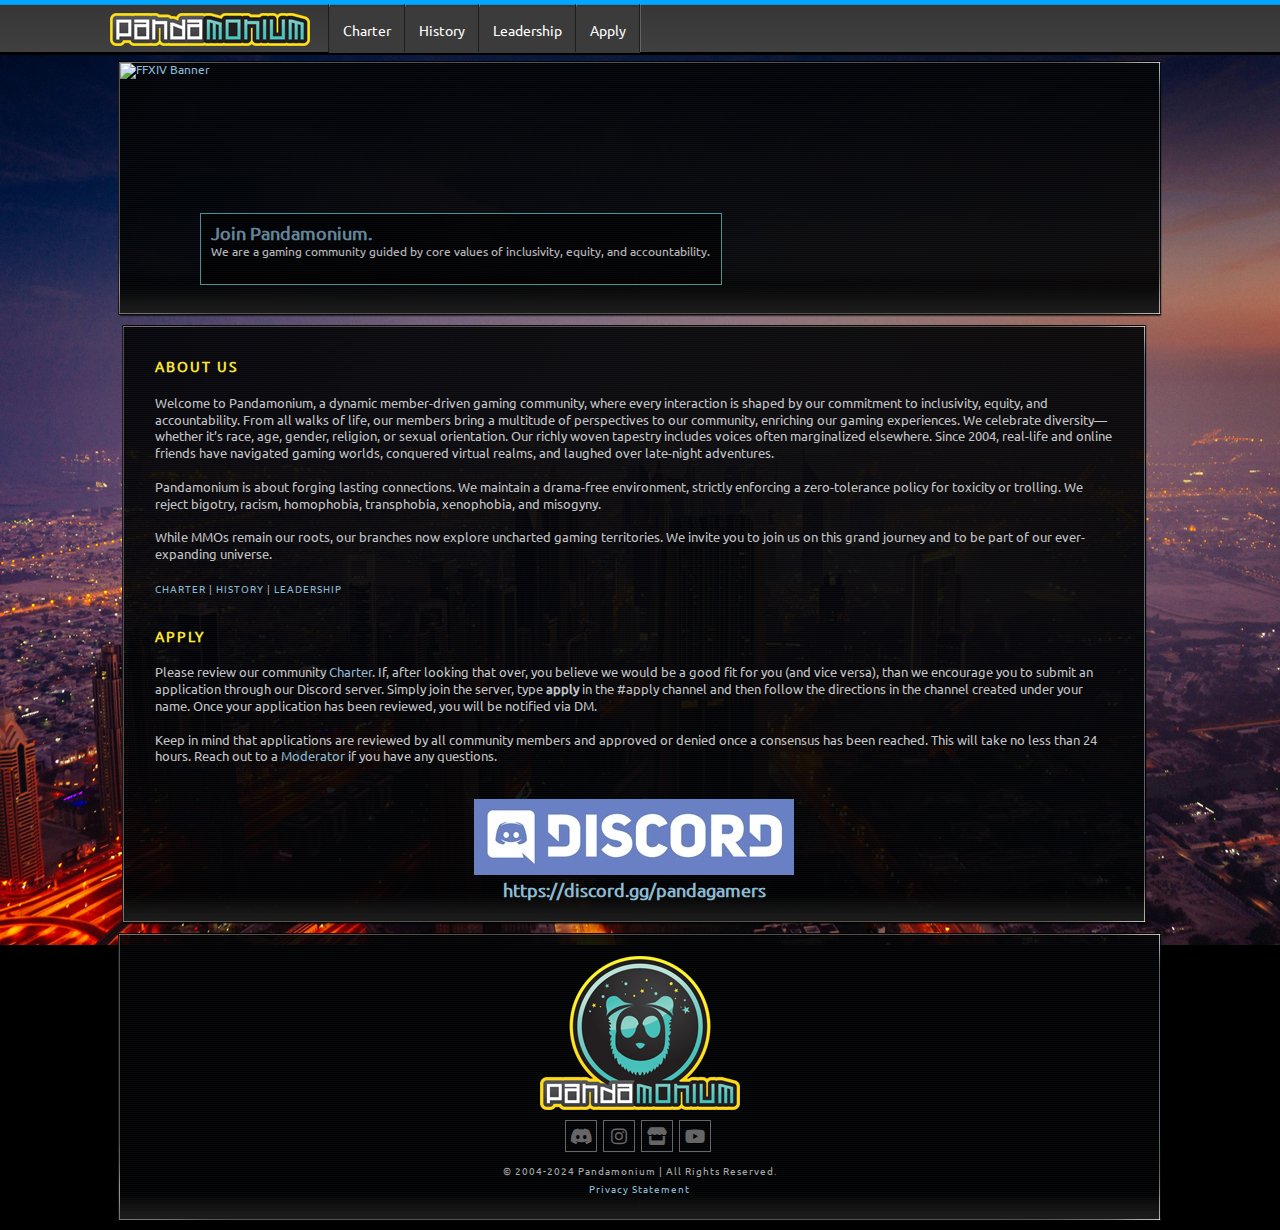
==== commit 134f34e4: "Add files via upload" ====
--- a/index.html
+++ b/index.html
@@ -424,7 +424,7 @@
                         <div class="clearing">
                         </div>
 
-			<br /><br /><br /><br />
+			                  <br /><br /><br /><br />
 
                         <div class="container" data-container-id="61266828" data-start-collapsed="0">
                           <div class=" container_header">
@@ -484,70 +484,23 @@
                                         <div class="module_content">
                                           <div class="module_content_wrap">
 
-                                            <!-- START OF SLIDESHOW CONTAINER -->
+                                            <!-- START OF BANNER CONTAINER -->
                                             <div class="m_showcase" id="m_showcase_3432267">
                                               <div class="m_showcase_view" style="min-height:250">
 						      
                                                 <div class="mySlides fade">
                                                   <div style="height: 250px;">
-                                                    <a target="_self" href="apply.html"><img alt="FFXIV Banner" src="images/ffxiv_banner.jpg" style="display: inline; width: 100%; left: -1039px;"></a>
+                                                    <a target="_self" href="apply.html"><img alt="FFXIV Banner" src="images/banner.jpg" style="display: inline; width: 100%; left: -1039px;"></a>
                                                   </div>
                                                   <div class="m_showcase_bar">
                                                     <a target="_self" href="apply.html">
-                                                    <h3 class="m_showcase_title" style="font-size: 18px;">Final Fantasy XIV Online</h3></a>
-                                                    <p class="m_showcase_description">Join us on Leviathan. <span class="dot"></span> <span class="dot"></span> <span class="dot"></span></p>
-                                                  </div>
-                                                </div>
-
-						                                    <div class="mySlides fade">
-                                                  <div style="height: 250px;">
-                                                    <a target="_self" href="apply.html"><img alt="New World Banner" src="images/nw_banner.jpg" style="display: inline; width: 100%; left: -1039px;"></a>
-                                                  </div>
-                                                  <div class="m_showcase_bar">
-                                                    <a target="_self" href="apply.html">
-                                                    <h3 class="m_showcase_title" style="font-size: 18px;">New World</h3></a>
-                                                    <p class="m_showcase_description">Join us on Lilith or Maramma. <span class="dot"></span> <span class="dot"></span> <span class="dot"></span></p>
-                                                  </div>
-                                                </div>
-      
-                                                <div class="mySlides fade">
-                                                  <div style="height: 250px;">
-                                                    <a target="_self" href="apply.html"><img alt="Palia Banner" src="images/palia_banner.jpg" style="display: inline; width: 100%; left: -1039px;"></a>
-                                                  </div>
-                                                  <div class="m_showcase_bar">
-                                                    <a target="_self" href="apply.html">
-                                                    <h3 class="m_showcase_title" style="font-size: 18px;">Palia</h3></a>
-                                                    <p class="m_showcase_description">Join us in Palia. <span class="dot"></span> <span class="dot"></span> <span class="dot"></span></p>
+                                                    <h3 class="m_showcase_title" style="font-size: 18px;">Join Pandamonium.</h3></a>
+                                                    <p class="m_showcase_description">We are a gaming community guided by core values of inclusivity, equity, and accountability. <span class="dot"></span> <span class="dot"></span> <span class="dot"></span></p>
                                                   </div>
                                                 </div>
 						      
                                               </div>
                                             </div>
-                                            <!--END OF SLIDESHOW CODE-->
-
-                                            <!--SLIDESHOW JAVASCRIPT-->
-                                            <script>
-                                            var slideIndex = 0;
-                                            showSlides();
-
-                                            function showSlides() {
-                                            var i;
-                                            var slides = document.getElementsByClassName("mySlides");
-                                            var dots = document.getElementsByClassName("dot");
-                                            for (i = 0; i < slides.length; i++) {
-                                            slides[i].style.display = "none";  
-                                            }
-                                            slideIndex++;
-                                            if (slideIndex > slides.length) {slideIndex = 1}    
-                                            for (i = 0; i < dots.length; i++) {
-                                            dots[i].className = dots[i].className.replace(" active", "");
-                                            }
-                                            slides[slideIndex-1].style.display = "block";  
-                                            dots[slideIndex-1].className += " active";
-                                            setTimeout(showSlides, 4000); // Change image every 4 seconds
-                                            }
-                                            </script>
-                                            <!--END OF SLIDESHOW JAVASCRIPT-->
 
                                           </div>
                                         </div>
@@ -657,10 +610,8 @@
                             <div class="container_left_bottom">
                             </div>
 
-
                             <div class="container_right_bottom">
                             </div>
-
 
                             <div class="container_content container-minimized" style="display: none;">
                             </div>
@@ -677,7 +628,6 @@
 
                               <div class="container_inner_tr">
                               </div>
-
 
                               <div class="container_inner_bl">
                               </div>
@@ -701,7 +651,6 @@
                                                       <div class="footer_header">
                                                         About Us
                                                       </div>
-
 
                                                       <div class="footer_column_inner">
                                                         <span style="font-size:13.2px">Welcome to Pandamonium, a dynamic member-driven gaming community, where every interaction is shaped by our commitment to inclusivity, equity, and accountability. From all walks of life, our members bring a multitude of perspectives to our community, enriching our gaming experiences. We celebrate diversity—whether it’s race, age, gender, religion, or sexual orientation. Our richly woven tapestry includes voices often marginalized elsewhere. Since 2004, real-life and online friends have navigated gaming worlds, conquered virtual realms, and laughed over late-night adventures.</span><br>
@@ -713,11 +662,9 @@
                                                         <span class="copyright"><a target="_self" href="charter.html">CHARTER</a> | <a target="_self" href="history.html">HISTORY</a> | <a target="_self" href="leadership.html">LEADERSHIP</a></span>
                                                       </div>
 
-							      
-							<div class="footer_header">
+							                                        <div class="footer_header">
                                                         Apply
                                                         </div>
-
 
                                                       <div class="footer_column_inner">
                                                         <span style="font-size:13.2px">Please review our community <a target="_self" href="charter.html">Charter</a>. If, after looking that over, you believe we would be a good fit for you (and vice versa), than we encourage you to submit an application through our Discord server. Simply join the server, type <b>apply</b> in the #apply channel and then follow the directions in the channel created under your name. Once your application has been reviewed, you will be notified via DM.</span><br>
@@ -725,8 +672,6 @@
                                             		<span style="font-size:13.2px">Keep in mind that applications are reviewed by all community members and approved or denied once a consensus has been reached. This will take no less than 24 hours. Reach out to a <a target="_self" href="leadership.html">Moderator</a> if you have any questions.</span><br>
                                             		<br>
                                             		<br>
-
-
                                                         <center>
                                                           <span class="about"><a rel="noreferrer,external" target="_blank" href="https://discord.gg/pandagamers"><img alt="Discord" src="images/discord.jpg"></a><br></span>
 
@@ -747,31 +692,14 @@
                             </div>
                           </div>
 
-
                           <div class=" container_footer">
                             <div class="left">
                             </div>
 
-
                             <div class="right">
                             </div>
                           </div>
                         </div>
-
-
-                        <div class=" container_spacer last">
-                          <div class="left">
-                          </div>
-
-
-                          <div class="right">
-                          </div>
-
-
-                          <div class="middle">
-                          </div>
-                        </div>
-
 
                         <div class="clearing">
                         </div>
@@ -780,171 +708,6 @@
 
                     <td class="section-divider">
                       <div class="decorator-box">
-                      </div>
-                    </td>
-
-                    <td class="section-holder section-width-medium" data-width="356" id="section-main">
-                      <div class="section">
-                        <div class="fixed_height_elem container_spacer first">
-                          <div class="left">
-                          </div>
-
-
-                          <div class="right">
-                          </div>
-                        </div>
-
-
-                        <div class="clearing">
-                        </div>
-
-
-                        <div class="container with-header first" data-container-id="61266832" data-start-collapsed="0">
-                          <div class="fixed_height_elem container_header">
-                            <div class="left">
-                            </div>
-
-
-                            <div class="right">
-                            </div>
-
-
-                            <div class="title">
-                              <span class="mask"></span>
-
-                              <div class="text">
-                                <span class="mask"></span>
-
-                                <div class="header_text_text">
-                                  <span class="mask">Our Games</span>
-                                </div>
-                                <span class="mask"></span>
-                              </div>
-                            </div>
-                          </div>
-
-
-                          <div class="container_body">
-                            <div class="container_left">
-                            </div>
-
-
-                            <div class="container_right">
-                            </div>
-
-
-                            <div class="container_left_top">
-                            </div>
-
-
-                            <div class="container_right_top">
-                            </div>
-
-
-                            <div class="container_left_bottom">
-                            </div>
-
-
-                            <div class="container_right_bottom">
-                            </div>
-
-
-                            <div class="container_content container-minimized" style="display: none;">
-                            </div>
-
-
-                            <div class="container_content container-maximized">
-                              <div class="container_inner_l">
-                              </div>
-
-
-                              <div class="container_inner_r">
-                              </div>
-
-
-                              <div class="container_inner_tl">
-                              </div>
-
-
-                              <div class="container_inner_tr">
-                              </div>
-
-
-                              <div class="container_inner_bl">
-                              </div>
-
-
-                              <div class="container_inner_br">
-                              </div>
-
-
-                              <table class="container_table">
-                                <tbody>
-                                  <tr class="container_table_row">
-                                    <td class="container_column leftmost rightmost" style="width: 100%">
-                                      <div class="module module_first module_last">
-                                        <div class="module_content">
-                                          <div class="module_content_wrap">
-                                            <div class="m_html">
-                                              <a target="_self" href="ffxiv.html"><img alt="FFXIV Banner" src="images/ffxiv_game_banner.jpg" width="100%"></a><br>
-                                              <a target="_self" href="new_world.html"><img alt="New World Banner" src="images/nw_game_banner.jpg" width="100%"></a><br>
-                                              <a target="_self" href="palia.html"><img alt="Palia Banner" src="images/palia_game_banner.jpg" width="100%"></a><br>
-                                            </div>
-                                          </div>
-                                        </div>
-                                      </div>
-                                    </td>
-                                  </tr>
-                                </tbody>
-                              </table>
-                            </div>
-                          </div>
-
-
-                          <div class="fixed_height_elem container_footer">
-                            <div class="left">
-                            </div>
-
-
-                            <div class="right">
-                            </div>
-                          </div>
-                        </div>
-
-
-                        <div class="fixed_height_elem container_spacer">
-                          <div class="left">
-                          </div>
-
-
-                          <div class="right">
-                          </div>
-                        </div>
-
-
-                        <div class="clearing">
-                        </div>
-
-
-                        </div>
-
-
-                        <div class="fixed_height_elem container_spacer last">
-                          <div class="left">
-                          </div>
-
-
-                          <div class="right">
-                          </div>
-
-
-                          <div class="middle">
-                          </div>
-                        </div>
-
-
-                        <div class="clearing">
-                        </div>
                       </div>
                     </td>
 
@@ -957,7 +720,6 @@
               </table>
             </div>
 
-
             <div class="fixed_height_elem">
               <table class="section-collection">
                 <tbody>
@@ -973,80 +735,62 @@
                           <div class="left">
                           </div>
 
-
                           <div class="right">
                           </div>
                         </div>
 
-
                         <div class="clearing">
                         </div>
-
 
                         <div class="container first last" data-container-id="61266833" data-start-collapsed="0">
                           <div class=" container_header">
                             <div class="left">
                             </div>
 
-
                             <div class="right">
                             </div>
                           </div>
-
 
                           <div class="container_body">
                             <div class="container_left">
                             </div>
 
-
                             <div class="container_right">
                             </div>
 
-
                             <div class="container_left_top">
                             </div>
 
-
                             <div class="container_right_top">
                             </div>
 
-
                             <div class="container_left_bottom">
                             </div>
 
-
                             <div class="container_right_bottom">
                             </div>
 
-
                             <div class="container_content container-minimized" style="display: none;">
                             </div>
-
 
                             <div class="container_content container-maximized">
                               <div class="container_inner_l">
                               </div>
 
-
                               <div class="container_inner_r">
                               </div>
 
-
                               <div class="container_inner_tl">
                               </div>
 
-
                               <div class="container_inner_tr">
                               </div>
 
-
                               <div class="container_inner_bl">
                               </div>
 
-
                               <div class="container_inner_br">
                               </div>
-
 
                               <table class="container_table">
                                 <tbody>
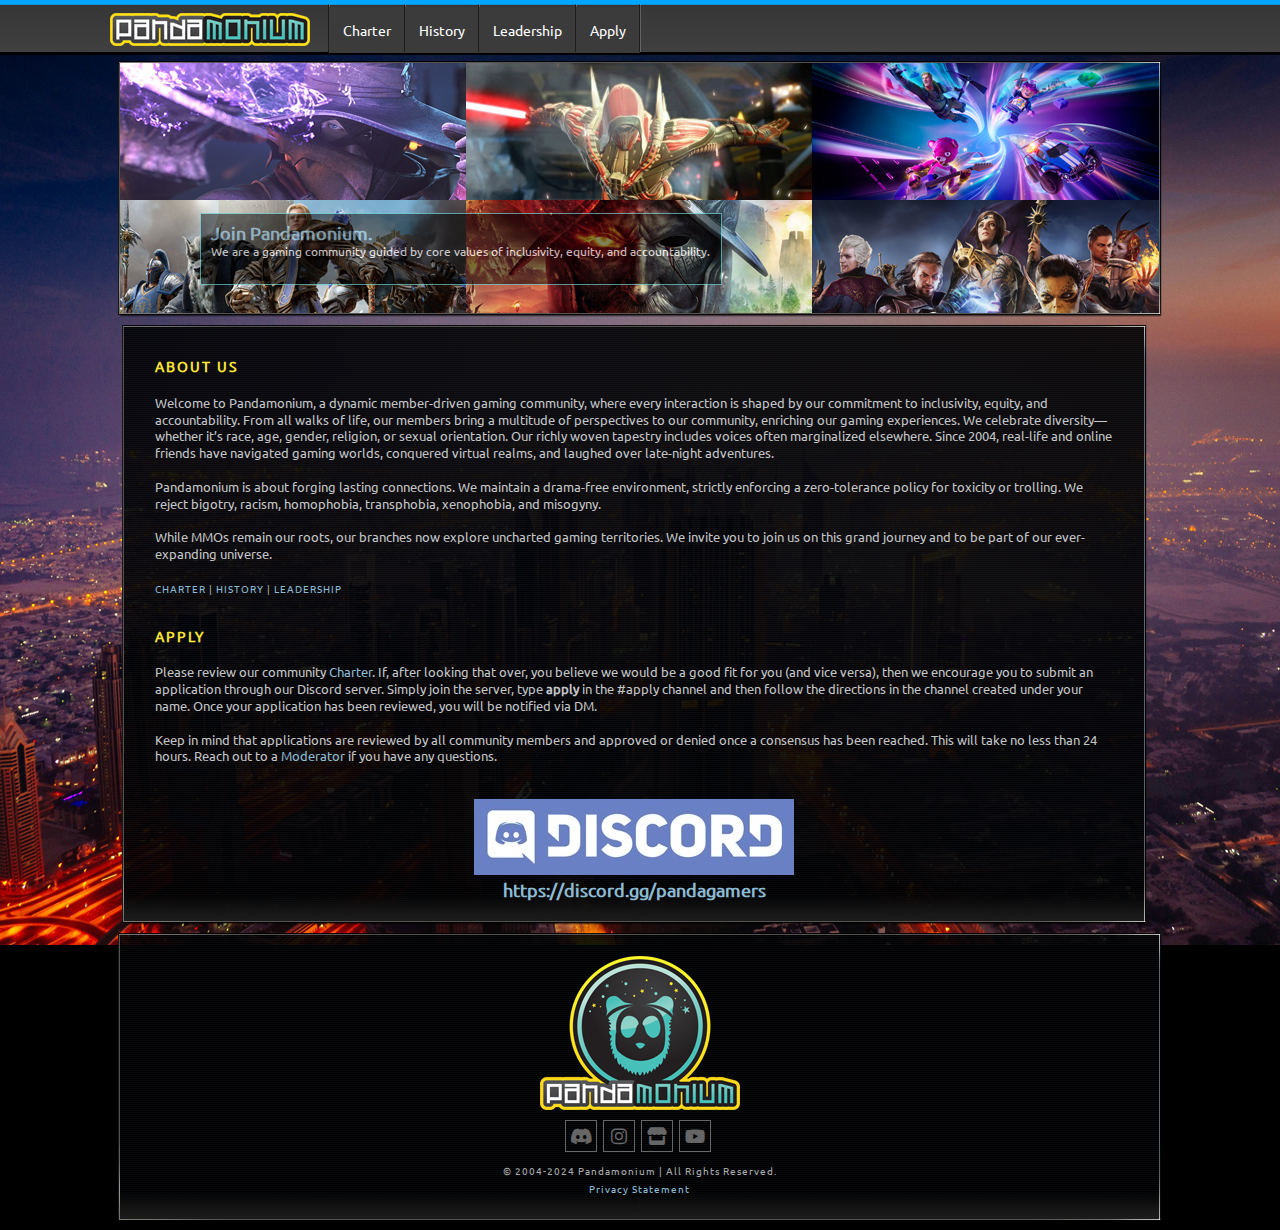
==== commit a73ce434: "Add files via upload" ====
--- a/index.html
+++ b/index.html
@@ -667,7 +667,7 @@
                                                         </div>
 
                                                       <div class="footer_column_inner">
-                                                        <span style="font-size:13.2px">Please review our community <a target="_self" href="charter.html">Charter</a>. If, after looking that over, you believe we would be a good fit for you (and vice versa), than we encourage you to submit an application through our Discord server. Simply join the server, type <b>apply</b> in the #apply channel and then follow the directions in the channel created under your name. Once your application has been reviewed, you will be notified via DM.</span><br>
+                                                        <span style="font-size:13.2px">Please review our community <a target="_self" href="charter.html">Charter</a>. If, after looking that over, you believe we would be a good fit for you (and vice versa), then we encourage you to submit an application through our Discord server. Simply join the server, type <b>apply</b> in the #apply channel and then follow the directions in the channel created under your name. Once your application has been reviewed, you will be notified via DM.</span><br>
                                             		<br>
                                             		<span style="font-size:13.2px">Keep in mind that applications are reviewed by all community members and approved or denied once a consensus has been reached. This will take no less than 24 hours. Reach out to a <a target="_self" href="leadership.html">Moderator</a> if you have any questions.</span><br>
                                             		<br>
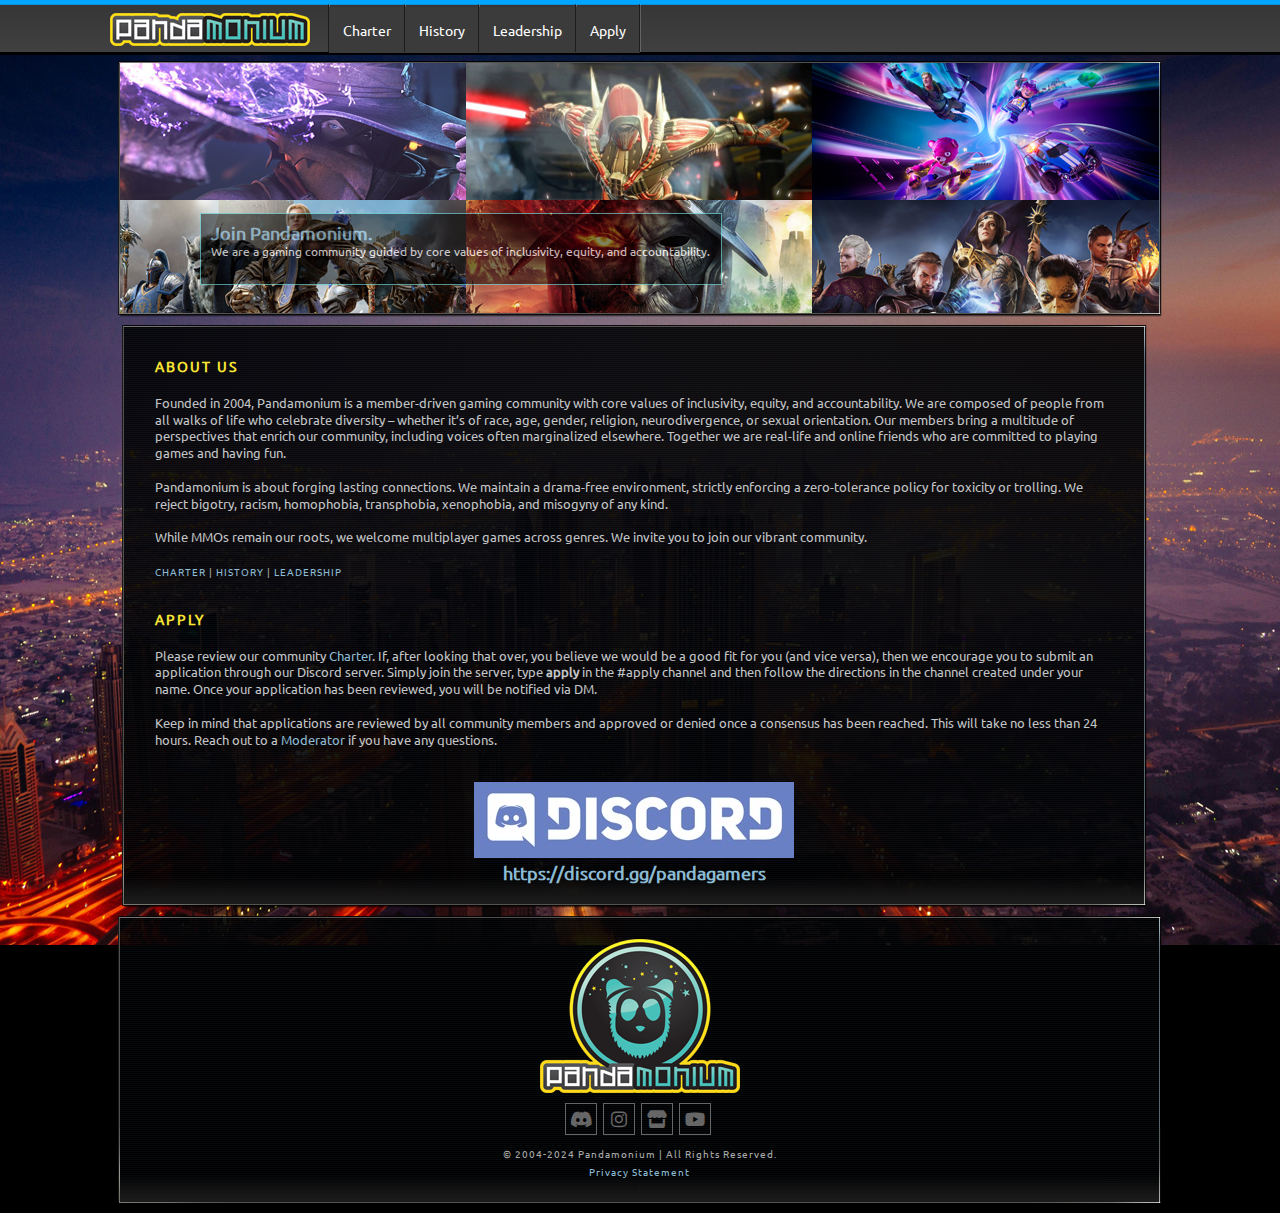
==== commit 4c16bb62: "Add files via upload" ====
--- a/index.html
+++ b/index.html
@@ -653,11 +653,11 @@
                                                       </div>
 
                                                       <div class="footer_column_inner">
-                                                        <span style="font-size:13.2px">Welcome to Pandamonium, a dynamic member-driven gaming community, where every interaction is shaped by our commitment to inclusivity, equity, and accountability. From all walks of life, our members bring a multitude of perspectives to our community, enriching our gaming experiences. We celebrate diversity—whether it’s race, age, gender, religion, or sexual orientation. Our richly woven tapestry includes voices often marginalized elsewhere. Since 2004, real-life and online friends have navigated gaming worlds, conquered virtual realms, and laughed over late-night adventures.</span><br>
+                                                        <span style="font-size:13.2px">Founded in 2004, Pandamonium is a member-driven gaming community with core values of inclusivity, equity, and accountability. We are composed of people from all walks of life who celebrate diversity – whether it’s of race, age, gender, religion, neurodivergence, or sexual orientation. Our members bring a multitude of perspectives that enrich our community, including voices often marginalized elsewhere. Together we are real-life and online friends who are committed to playing games and having fun.</span><br>
                                                         <br>
-							                                          <span style="font-size:13.2px">Pandamonium is about forging lasting connections. We maintain a drama-free environment, strictly enforcing a zero-tolerance policy for toxicity or trolling. We reject bigotry, racism, homophobia, transphobia, xenophobia, and misogyny.</span><br>
+							                                          <span style="font-size:13.2px">Pandamonium is about forging lasting connections. We maintain a drama-free environment, strictly enforcing a zero-tolerance policy for toxicity or trolling. We reject bigotry, racism, homophobia, transphobia, xenophobia, and misogyny of any kind.</span><br>
 							                                          <br>
-                                                        <span style="font-size:13.2px">While MMOs remain our roots, our branches now explore uncharted gaming territories. We invite you to join us on this grand journey and to be part of our ever-expanding universe.</span><br>
+                                                        <span style="font-size:13.2px">While MMOs remain our roots, we welcome multiplayer games across genres. We invite you to join our vibrant community.</span><br>
 							                                          <br>
                                                         <span class="copyright"><a target="_self" href="charter.html">CHARTER</a> | <a target="_self" href="history.html">HISTORY</a> | <a target="_self" href="leadership.html">LEADERSHIP</a></span>
                                                       </div>
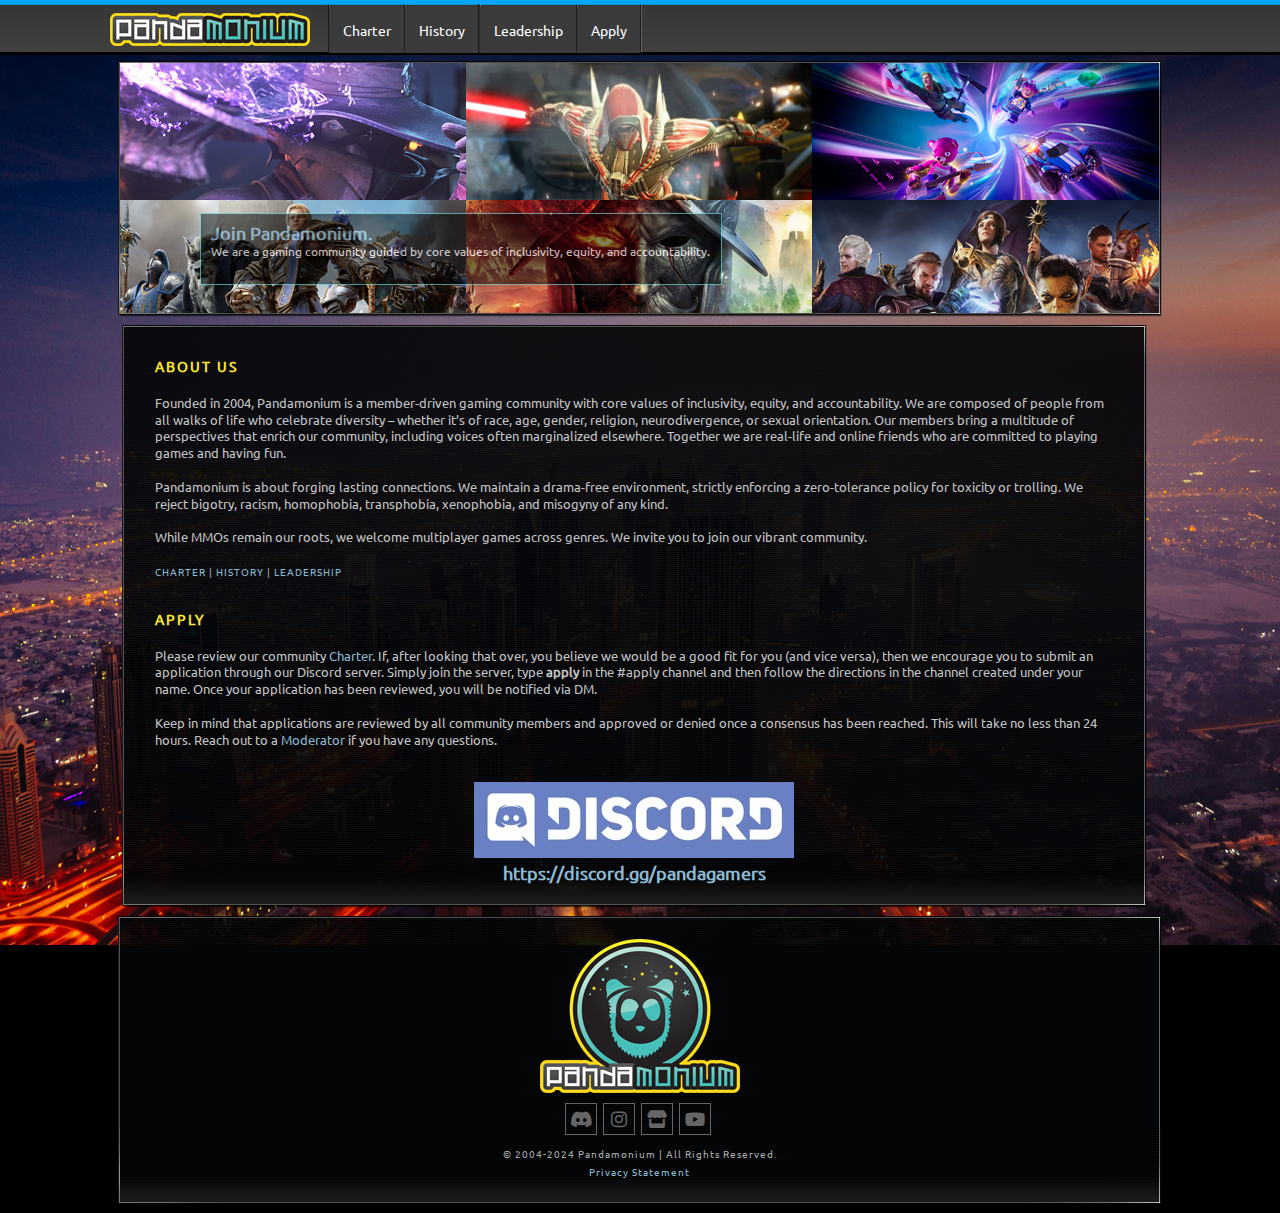
==== commit eef25e30: "Update index.html" ====
--- a/index.html
+++ b/index.html
@@ -368,6 +368,11 @@
                                                     </div>
 
                                                     <div class="gap">
+                                                      <span class="gap-l"></span>
+                                                      <span class="gap-r"></span>
+                                                    </div>
+						
+						<div class="gap">
                                                       <span class="gap-l"></span>
                                                       <span class="gap-r"></span>
                                                     </div>
@@ -874,9 +879,9 @@
                                                       <center>
                                                         <span class="socials">
                                                           <a rel="noreferrer,external" target="_blank" aria-label="Discord" href="https://discord.gg/pandagamers" title="Discord"><i class="fab fa-discord"></i></a> 
-                                                          <a rel="noreferrer,external" target="_blank" aria-label="Instagram" href="https://www.instagram.com/pandagamers/" title="Instagram"><i class="fab fa-instagram"></i></a> 
+                                                          <a rel="noreferrer,external" target="_blank" aria-label="Instagram" href="https://www.instagram.com/pandagamers.io/" title="Instagram"><i class="fab fa-instagram"></i></a> 
                                                           <a rel="noreferrer,external" target="_blank" aria-label="Store" href="https://www.designbyhumans.com/shop/pandamoniumguild/" title="Store"><i class="fas fa-store"></i></a>
-                                                          <a rel="noreferrer,external" target="_blank" aria-label="YouTube" href="https://www.youtube.com/@pandagamers" title="YouTube"><i class="fab fa-youtube"></i></a></span>
+                                                          <a rel="noreferrer,external" target="_blank" aria-label="YouTube" href="https://www.youtube.com/@pandagamersio" title="YouTube"><i class="fab fa-youtube"></i></a></span>
                                                       </center>
                                                     </div>
 
@@ -945,4 +950,4 @@
     </div>
   </div>
 </body>
-</html>+</html>
